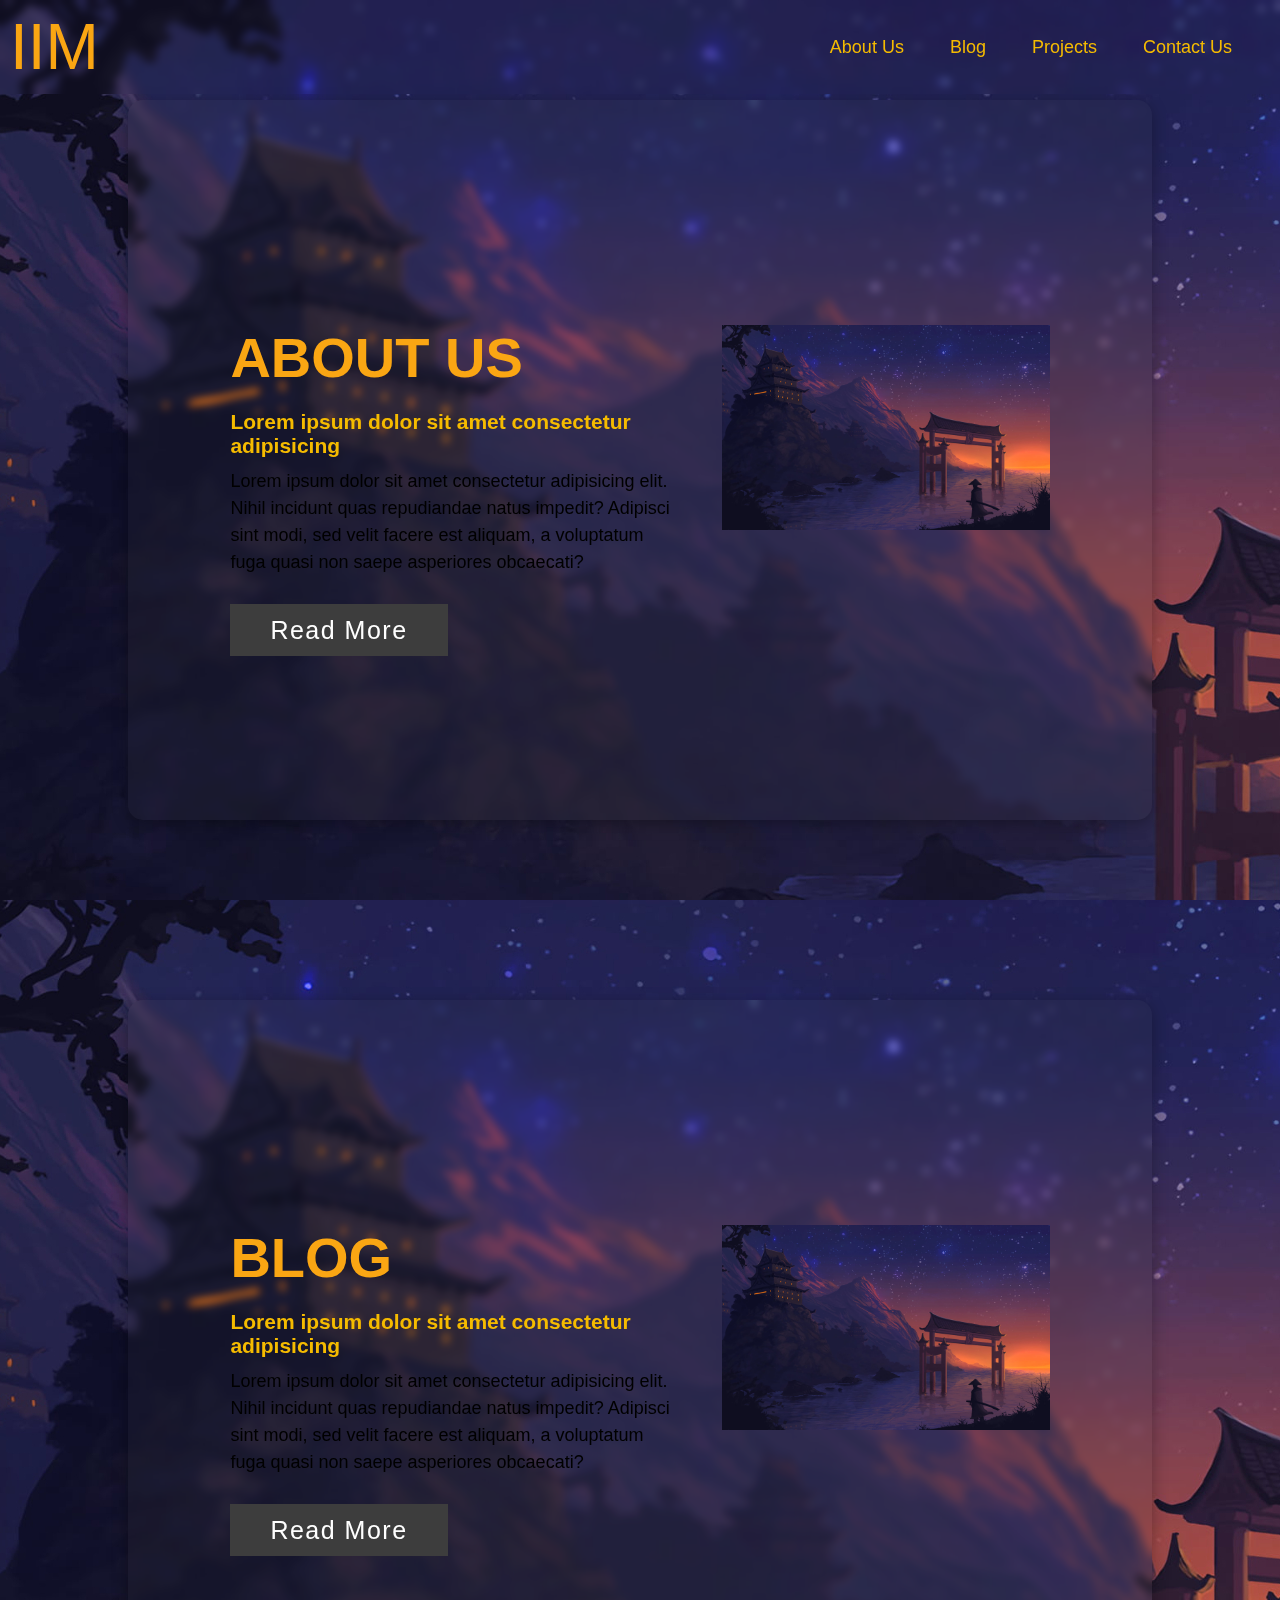
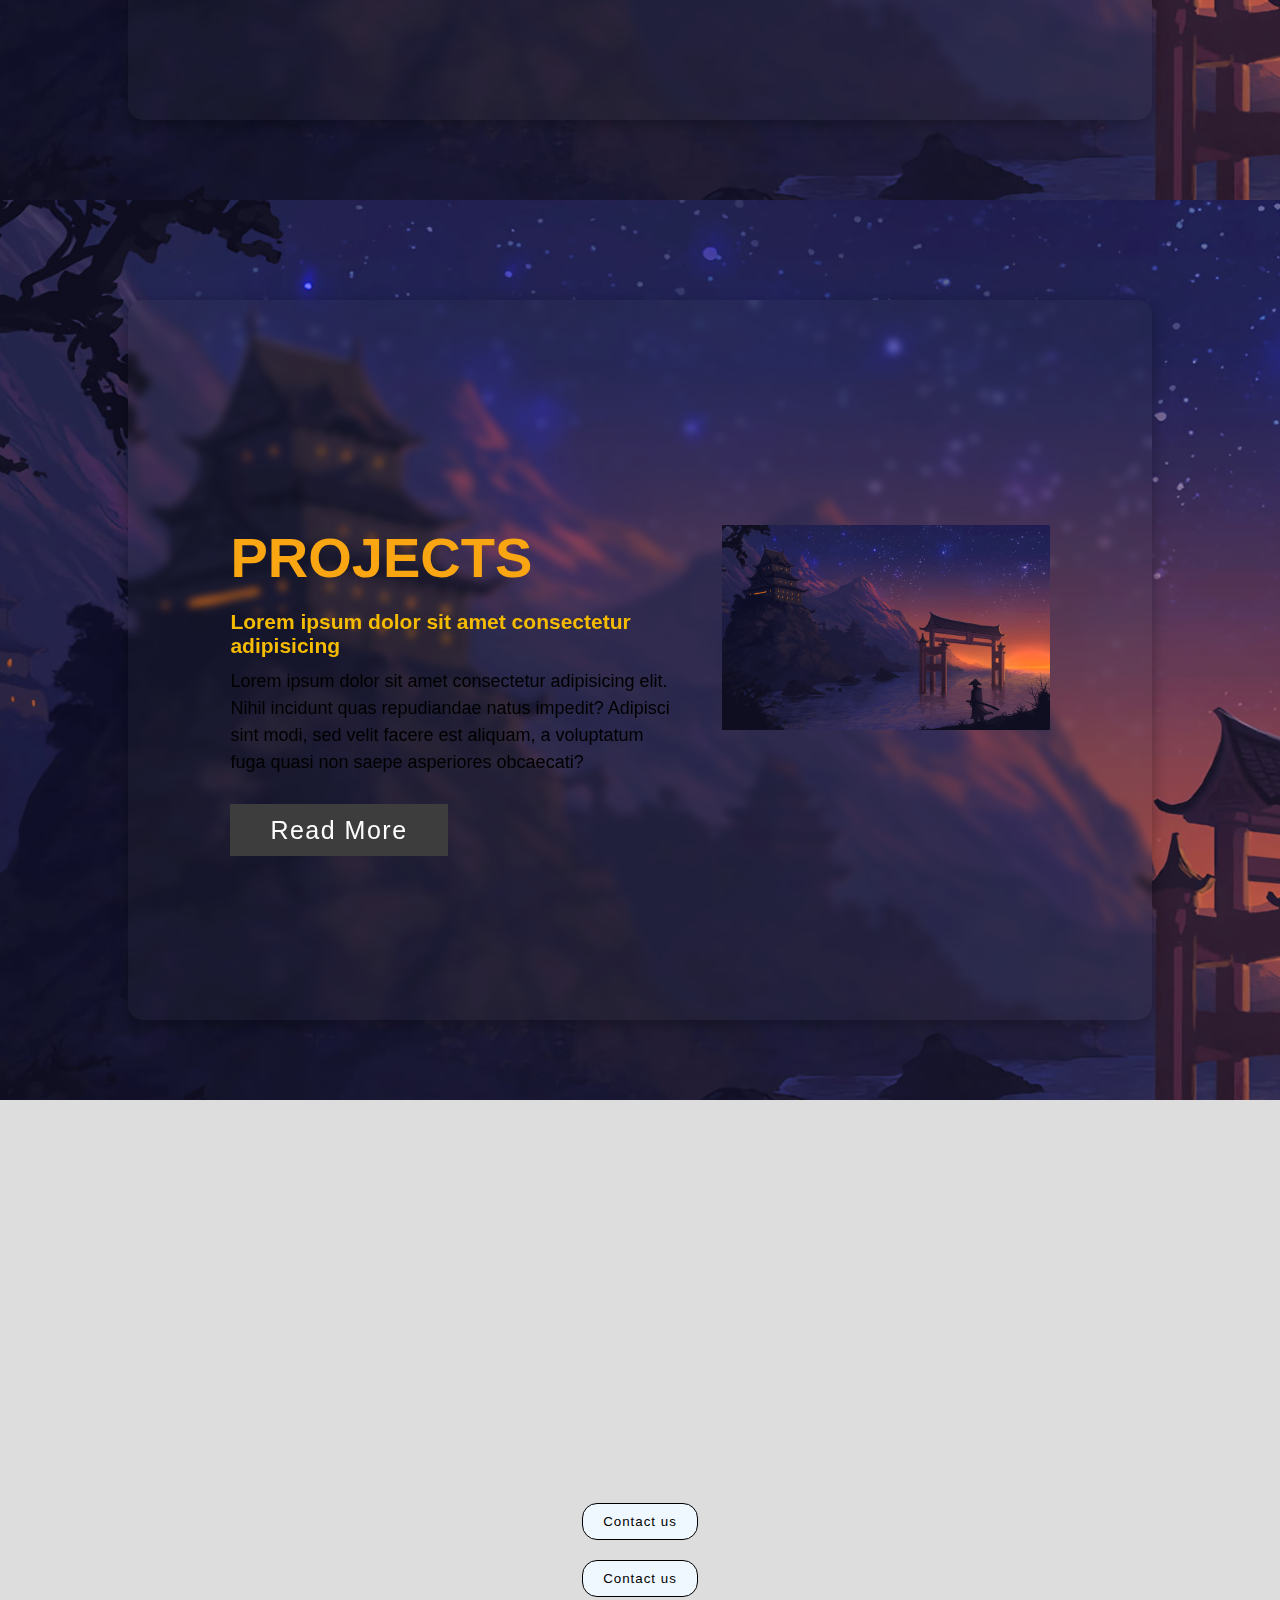
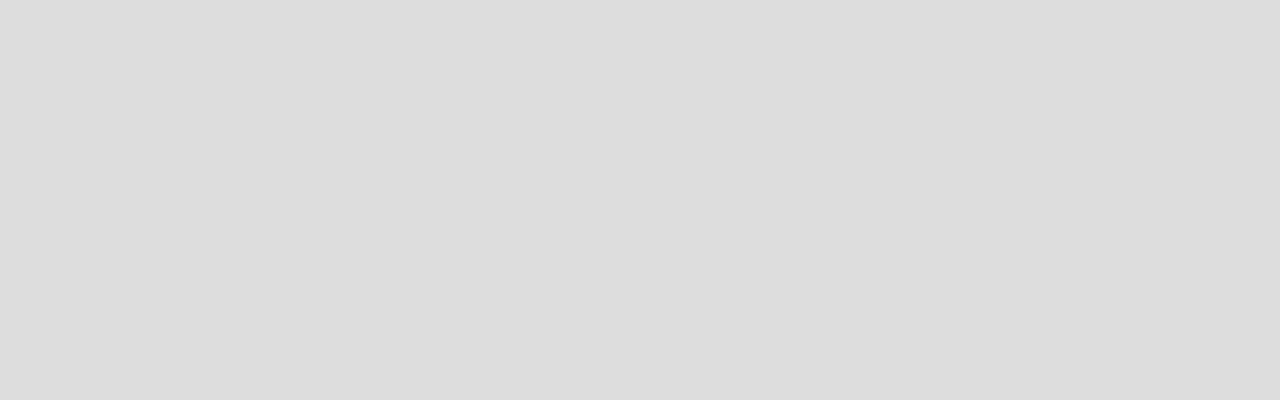
==== IIM_website/index.html @ d66d0c73 "style update" ====
<!DOCTYPE html>
<html lang="en">

<head>
  <title>IIM</title>
  <link rel="stylesheet" href="style.css">
</head>

<body>
  <!-- Navbar -->
  <nav class="navbar">
    <div class="logo"><a href="#">IIM</a></div>
    <ul class="nav-links">
      <input type="checkbox" id="checkbox_toggle" />
      <label for="checkbox_toggle" class="hamburger">
        <p>&#9776;</p>
        <p>&#x2715;</p>
      </label>

      <div class="menu">
        <di class="menu-all">
          <ul>
            <li><a href="#About_us" id="about-us">About Us</a></li>
            <li><a href="#Blog" id="blog">Blog</a></li>
            <li><a href="#Projects" id="projects">Projects</a></li>
            <li><a href="#Contact" id="contacts">Contact Us</a></li>
            <div class="dot"></div>
          </ul>
        </di>
      </div>
    </ul>
  </nav>

  <!-- Sections -->
  <!-- About Us -->
  <div class="section" id="About_us">
    <div class="box">
      <div class="container">
        <div class="content-section">
          <div class="title">
            <h1>About Us</h1>
          </div>
          <div class="content">
            <h3>Lorem ipsum dolor sit amet consectetur adipisicing</h3>
            <p>Lorem ipsum dolor sit amet consectetur adipisicing elit. Nihil incidunt quas repudiandae natus impedit?
              Adipisci sint modi, sed velit facere est aliquam, a voluptatum fuga quasi non saepe asperiores obcaecati?
            </p>
            <div class="button">
              <a href="">Read More</a>
            </div>
          </div>
        </div>
        <div class="image-section">
          <img src="img.jfif">
        </div>
      </div>
    </div>
  </div>

  <!-- Blog -->
  <div class="section" id="Blog">
    <div class="box">
      <div class="container">
        <div class="content-section">
          <div class="title">
            <h1>Blog</h1>
          </div>
          <div class="content">
            <h3>Lorem ipsum dolor sit amet consectetur adipisicing</h3>
            <p>Lorem ipsum dolor sit amet consectetur adipisicing elit. Nihil incidunt quas repudiandae natus impedit?
              Adipisci sint modi, sed velit facere est aliquam, a voluptatum fuga quasi non saepe asperiores obcaecati?
            </p>
            <div class="button">
              <a href="">Read More</a>
            </div>
          </div>
        </div>
        <div class="image-section">
          <img src="img.jfif">
        </div>
      </div>
    </div>
  </div>

<!-- Projects -->
<div class="section" id="Projects">
  <div class="box">
    <div class="container">
      <div class="content-section">
        <div class="title">
          <h1>Projects</h1>
        </div>
        <div class="content">
          <h3>Lorem ipsum dolor sit amet consectetur adipisicing</h3>
          <p>Lorem ipsum dolor sit amet consectetur adipisicing elit. Nihil incidunt quas repudiandae natus impedit?
            Adipisci sint modi, sed velit facere est aliquam, a voluptatum fuga quasi non saepe asperiores obcaecati?
          </p>
          <div class="button">
            <a href="">Read More</a>
          </div>
        </div>
      </div>
      <div class="image-section">
        <img src="img.jfif">
      </div>
    </div>
  </div>
</div>
<!-- Contact -->
<div class="contact-container" id="Contact">
  <div class="btn">
      <button class="contact-btn">Contact us</button>
  </div>
  <div class="btn1">
      <button class="contact-btn1">Contact us</button>
  </div>
  <div class="popup">
      <div class="popup-overlay">
          <div class="main-popup">
              <div class="pop-contact">
                  <span class="close-btn">&times;</span>
                  <div class="form">
                      <form action="" method="post">
                          <label for="">Name</label>
                          <input type="text">
                          <label for="">Mail ID</label>
                          <input type="email" name="" id="">
                          <label for="">Message</label>
                          <textarea name="" id="" cols="30" rows="10"></textarea>
                      </form>
                  </div>
              </div>
          </div>
      </div>
  </div>
  <div class="popup1">
      <div class="popup-overlay1">
          <div class="main-popup1">
              <div class="pop-contact1">
                  <span class="close-btn1">&times;</span>
                  <div class="form">
                      <form action="" method="post">
                          <label for="">Name</label>
                          <input type="text">
                          <label for="">Mail ID</label>
                          <input type="email" name="" id="">
                          <label for="">Message</label>
                          <textarea name="" id="" cols="30" rows="10"></textarea>
                      </form>
                  </div>
              </div>
          </div>
      </div>
  </div>
</div>

</body>
  <script src="script.js"></script>
</html>
---- IIM_website/style.css ----
@import url('https://fonts.googleapis.com/css2?family=Montserrat:ital,wght@0,100;0,400;0,700;1,100;1,400;1,700&family=Varela+Round&display=swap');
*{
    margin: 0;
    padding: 0;
    box-sizing: border-box;
    font-family: 'Poppins', sans-serif;
}

html, body{
    overflow-x: hidden;
}

a{
    text-decoration: none;
}

li{
    list-style: none;
}


/* Navbar */
.navbar{
    /* background-color: rgba(120, 118, 118, 0.1); */
    backdrop-filter: blur(4px);
    box-shadow: 0 4px 12px 0px rgba(0, 0, 0, 0.);
    width: 100vw;
    position: fixed;
    display: flex;
    align-items: center;
    justify-content: space-between;
    padding: 10px;
    color: #fff;
    z-index: 1;
}

.logo a{
    color: #FAA613;
    font-size: 4rem;
}

.menu .menu-all ul{
    display: flex;
    gap: 1em;
    font-size: 18px;
}

.menu .menu-all li{
    transition: .3s;
}

.menu .menu-all li a{
    color: #F5BB00;
}

.dot{
    width: 6px;
    height: 6px;
    border-radius: 50%;
    opacity: 0;
    transform: translate(0px, 32px);
    transition: all .3s ease-in-out;
}


.menu li:nth-child(1):hover ~ .dot{
    opacity: 1;
    background: #FAA613;
    transform: translate(-400px, 32px);
}

.menu li:nth-child(2):hover ~ .dot{
    opacity: 1;
    background: #FAA613;
    transform: translate(-300px, 32px);
}

.menu li:nth-child(3):hover ~ .dot{
    opacity: 1;
    background: #FAA613;
    transform: translate(-200px, 32px);
}

.menu li:nth-child(4):hover ~ .dot{
    opacity: 1;
    background: #FAA613;
    transform: translate(-80px, 32px);
}

.menu li:hover {
    transform: translateY(-3px);
}

.menu li{
    padding:5px 14px
}

input[type=checkbox]{
    display: none;
}

.hamburger{
    display: none;
    font-size: 24px;
    user-select: none;
}



/* Sections */
.section{
    background-image: url('img.jfif');
    padding-top: 100px;
    width: 100%;
    min-height: 100vh;
    background-color: #3C474B;
}

.box{
    background-color: rgba(80, 79, 79, 0.1);
    backdrop-filter: blur(4px);
    width: 80%;
    height: 80vh;
    display: block;
    margin: auto;
    box-shadow: 0 4px 16px rgba(0, 0, 0, 0.3);
    border-radius: 15px;
    transition: .2s;
}

.box:hover{
    box-shadow: 0 8px 32px rgba(0, 0, 0, 0.3);
}

.container{
    width: 80%;
    height: 100%;
    display: block;
    margin: auto;
    padding: 25vh 0px;
}

.content-section{
    float: left;
    width: 55%;
}

.image-section{
    float: right;
    width: 40%;
}

.image-section img{
    width: 100%;
    height: auto;
}

.content-section .title{
    color: #FAA613;
    /* color: #F5BB00; */
    text-transform: uppercase;
    font-size: 28px;
}

.content-section .content h3{
    margin-top: 20px;
    color: #F5BB00;
    font-size: 21px;
}

.content-section .content p{
    margin-top: 10px;
    font-family: sans-serif;
    font-size: 18px;
    line-height: 1.5;
}

.content-section .content .button a{
    width: 80vh;
    background-color: #3d3d3d;
    padding: 12px 40px;
    color: #fff;
    font-size: 25px;
    letter-spacing: 1.5px;
}

.content-section .content .button a:hover{
    background-color: #a52a2a;
    color: #fff;
}
.content-section .content .button{
    margin: 40px 0px;
}

/* Contact */
*{
    margin: 0;
    padding: 0;
    box-sizing: border-box;
}

#Contact{z-index: 4;}

.contact-container{
    height: 100vh;
    width: 100%;
    display: flex;
    flex-direction: column;
    justify-content: center;
    align-items: center;
    background-color: #ddd;
}

.contact-btn{
    padding: 10px 20px;
    background-color: aliceblue;
    letter-spacing: 1px;
    border-color: black;
    border-style: solid;
    border-width: 1px;
    border-radius: 15px;
    cursor: pointer;
    margin: 10px;
}

.contact-btn1{
    padding: 10px 20px;
    margin: 10px;
    background-color: aliceblue;
    letter-spacing: 1px;
    border-color: black;
    border-style: solid;
    border-width: 1px;
    border-radius: 15px;
    cursor: pointer;
}

.contact-btn:focus{
    background-color: yellow;
}

.popup{
    z-index: 2;
    height: 100%;
    width: 100%;
    position: absolute;
    display: none;
    justify-content: center;
    align-items: center;
}

.popup-overlay{
    background-color: rgba(0, 0, 0, 0.3);
    height: 100%;
    width: 100%;
    position: absolute;
}

.main-popup{
    height: 100%;
    width: 50%;
    position: absolute;
    right: 0;
    display: flex;
    justify-content: center;
    align-items: center;
    background-color: beige;
    transform: translateX(100%);
}

.pop-contact{
    width: 60%;
}

.popup .close-btn{
    position: absolute;
    top: 0;
    right: 0;
    margin: 10px 10px;
    padding: 5px 10px;
    font-size: 2rem;
    cursor: pointer;
    border: .6px solid black;
    transition: .7s ease all;
}

.popup .close-btn:hover{
    background-color: black;
    color: beige;
}


.popup1{
    z-index: 2;
    height: 100%;
    width: 100%;
    position: absolute;
    display: none;
    justify-content: center;
    align-items: center;
}

.popup-overlay1{
    background-color: rgba(0, 0, 0, 0.5);
    height: 100%;
    width: 100%;
    position: absolute;
}

.main-popup1{
    height: 100%;
    width: 100%;
    position: absolute;
    right: 0;
    display: flex;
    justify-content: center;
    align-items: center;
    transform: translateX(100%);

}

.pop-contact1{
    width: 50%;
}

.popup1 .close-btn1{
    position: absolute;
    top: 0;
    right: 0;
    margin: 10px 10px;
    padding: 5px 10px;
    font-size: 2rem;
    cursor: pointer;
    border: .6px solid black;
    transition: .7s ease all;
}

.popup1 .close-btn1:hover{
    background-color: black;
    color: beige;
}

form{
    display: flex;
    flex-direction: column;
}

@keyframes slide-in{
    0%{
        transform: translateX(100%);
    }
    100%{
        transform: translateX(0%);
    }
}

@keyframes slide-out{
    0%{
        transform: translateX(0%);
    }
    100%{
        transform: translateX(100%);
    }
}


@media only screen and (max-width: 768px){
    .menu{
        height: 100vh;
        display: none;
        position: absolute;
        background-color: teal;
        right: 0;
        left: 0;
        padding: 16px 0px;
    }
    .menu-all{
        height: 100%;
        display: flex;
        text-align: center;
        align-items: center;
        justify-content: center;
    }

    .menu .menu-all ul{
        height: 100%;
        display: flex;
        flex-direction: column;
        align-items: center;
        justify-content: center;
    }

    .dot{
        transform: translate(0px, 40px);
    }

    .menu li:nth-child(1):hover ~ .dot{
        opacity: 1;
        background: yellow;
        transform: translate(0px, -170px);
    }

    .menu li:nth-child(2):hover ~ .dot{
        opacity: 1;
        background: yellow;
        transform: translate(0px, -120px);
    }

    .menu li:nth-child(3):hover ~ .dot{
        opacity: 1;
        background: yellow;
        transform: translateY(-70px);
    }

    .menu li:nth-child(4):hover ~ .dot{
        opacity: 1;
        background: yellow;
        transform: translateY(-25px);
    }

    

    .hamburger{
        cursor: pointer;
    }

    .hamburger p:nth-child(2){
        display: none;
    }

    input[type = checkbox]:checked ~ .menu{
        display: block;
    }

    input[type = checkbox]:checked ~ .hamburger p:nth-child(1){
        display: none;
    }

    input[type = checkbox]:checked ~ .hamburger p:nth-child(2){
        display: block;
    }

    .hamburger{
        display: block;
    }

    .content-section .content h3{
    margin-top: 20px;
    color: #5d5d5d;
    font-size: 21px;
    }

    /* Section */
    .container{
        width: 80%;
        display: block;
        margin: auto;
        padding-top: 50px;
    }

    .content-section{
        float: none;
        width: 100%;
        display: block;
        margin: auto;
    }

    .image-section{
        float: none;
        width: 100%;
        display: block;
        margin: auto;
    }

    .container .title{
        text-align: center;
    }

    .container .content{
        text-align: center;
    }

    .image-section img{
        display: block;
        margin: auto;
    }
}
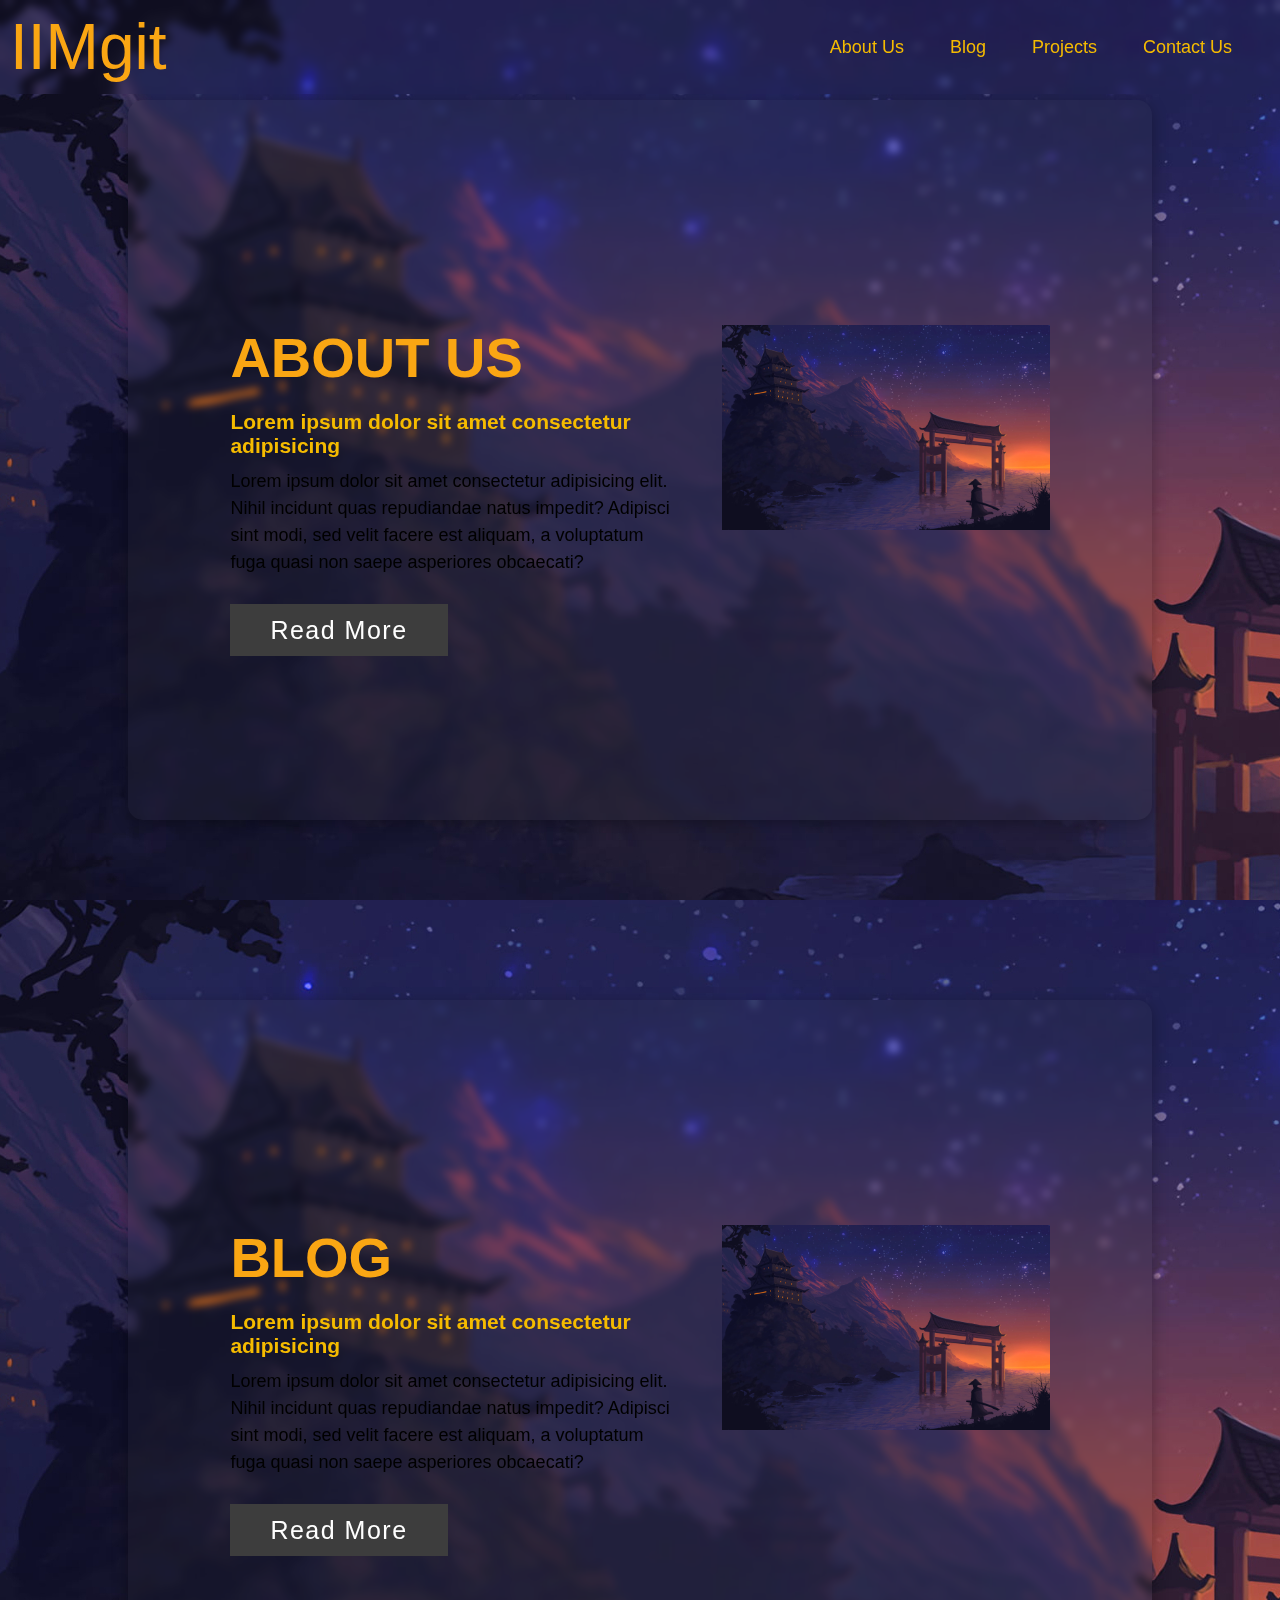
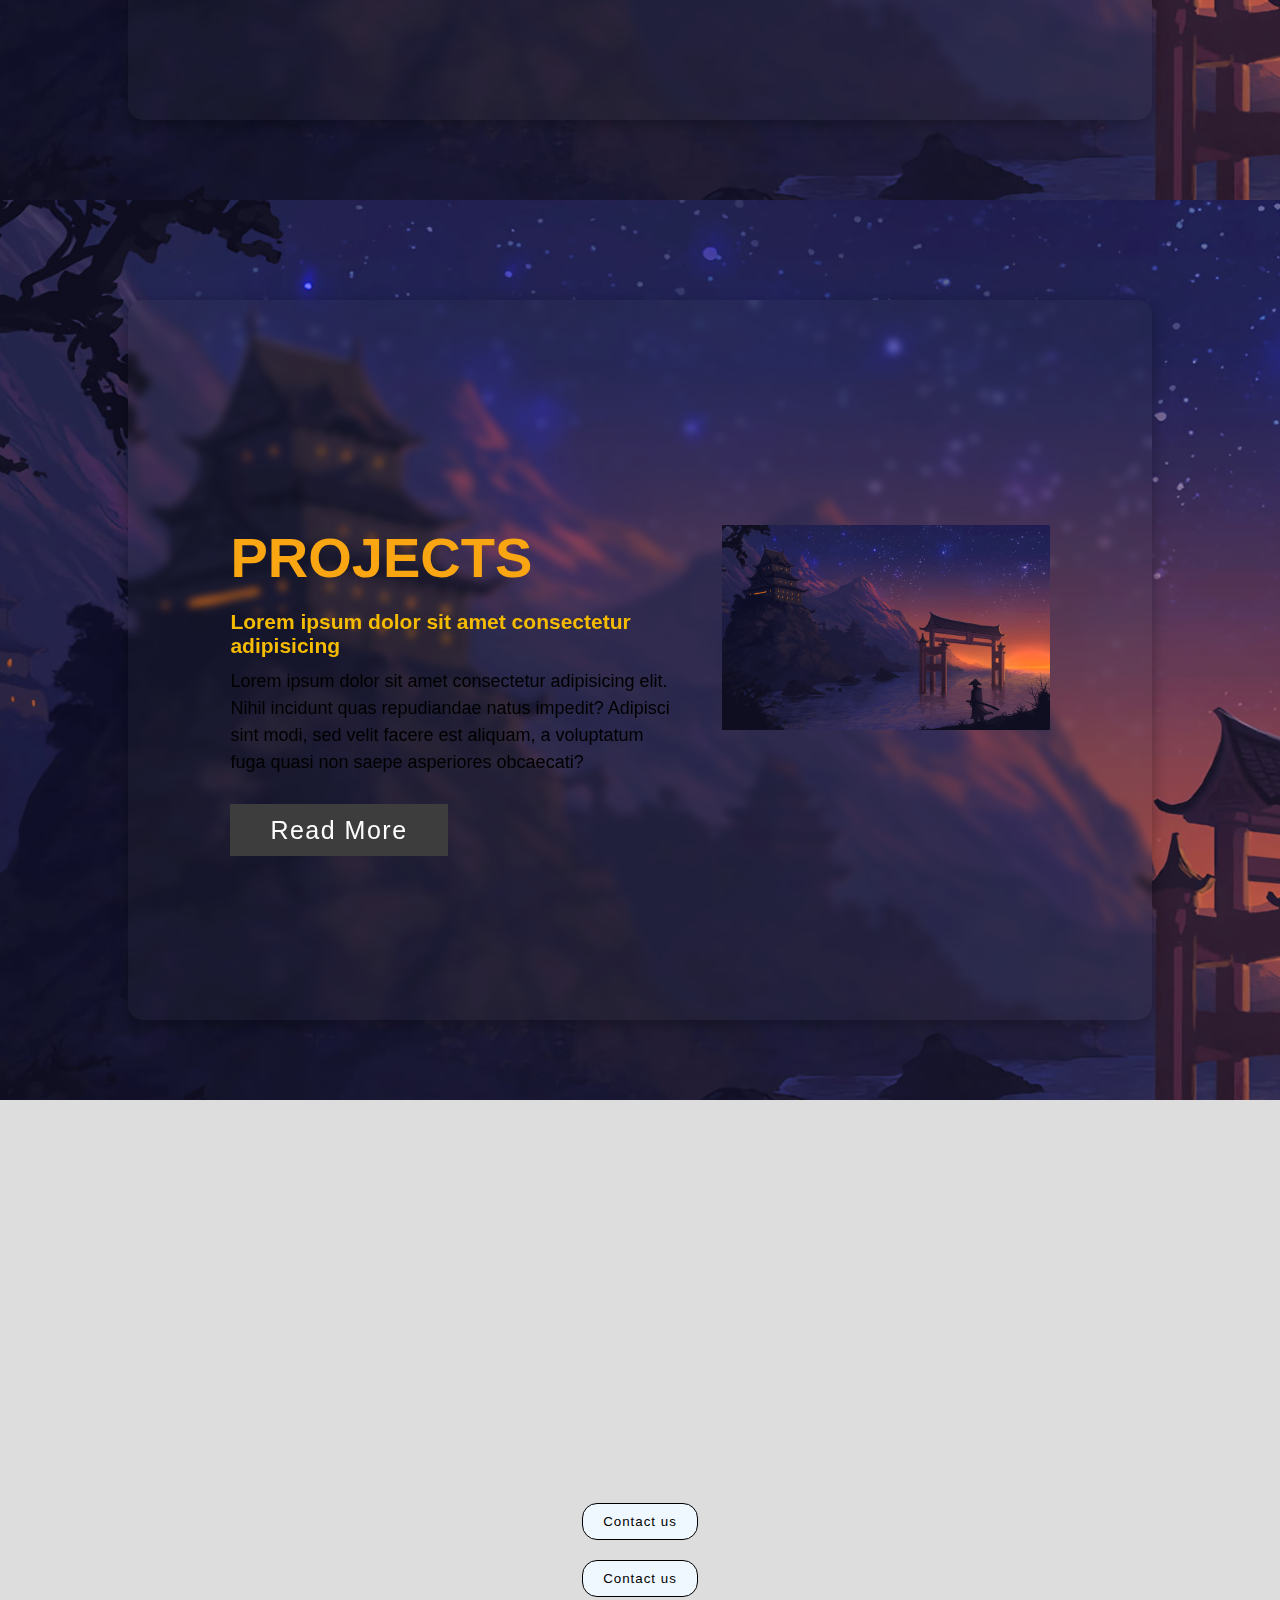
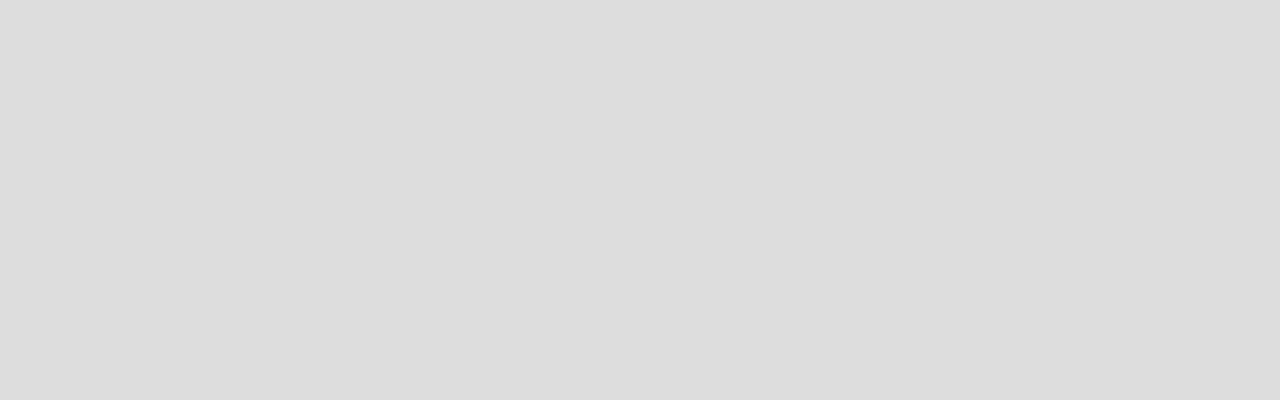
==== commit 45390374: "name change" ====
--- a/IIM_website/index.html
+++ b/IIM_website/index.html
@@ -9,7 +9,7 @@
 <body>
   <!-- Navbar -->
   <nav class="navbar">
-    <div class="logo"><a href="#">IIM</a></div>
+    <div class="logo"><a href="#">IIMgit</a></div>
     <ul class="nav-links">
       <input type="checkbox" id="checkbox_toggle" />
       <label for="checkbox_toggle" class="hamburger">
--- a/IIM_website/style.css
+++ b/IIM_website/style.css
@@ -364,7 +364,7 @@
 }
 
 
-@media only screen and (max-width: 768px){
+@media only screen and (max-width: 60em){
     .menu{
         height: 100vh;
         display: none;
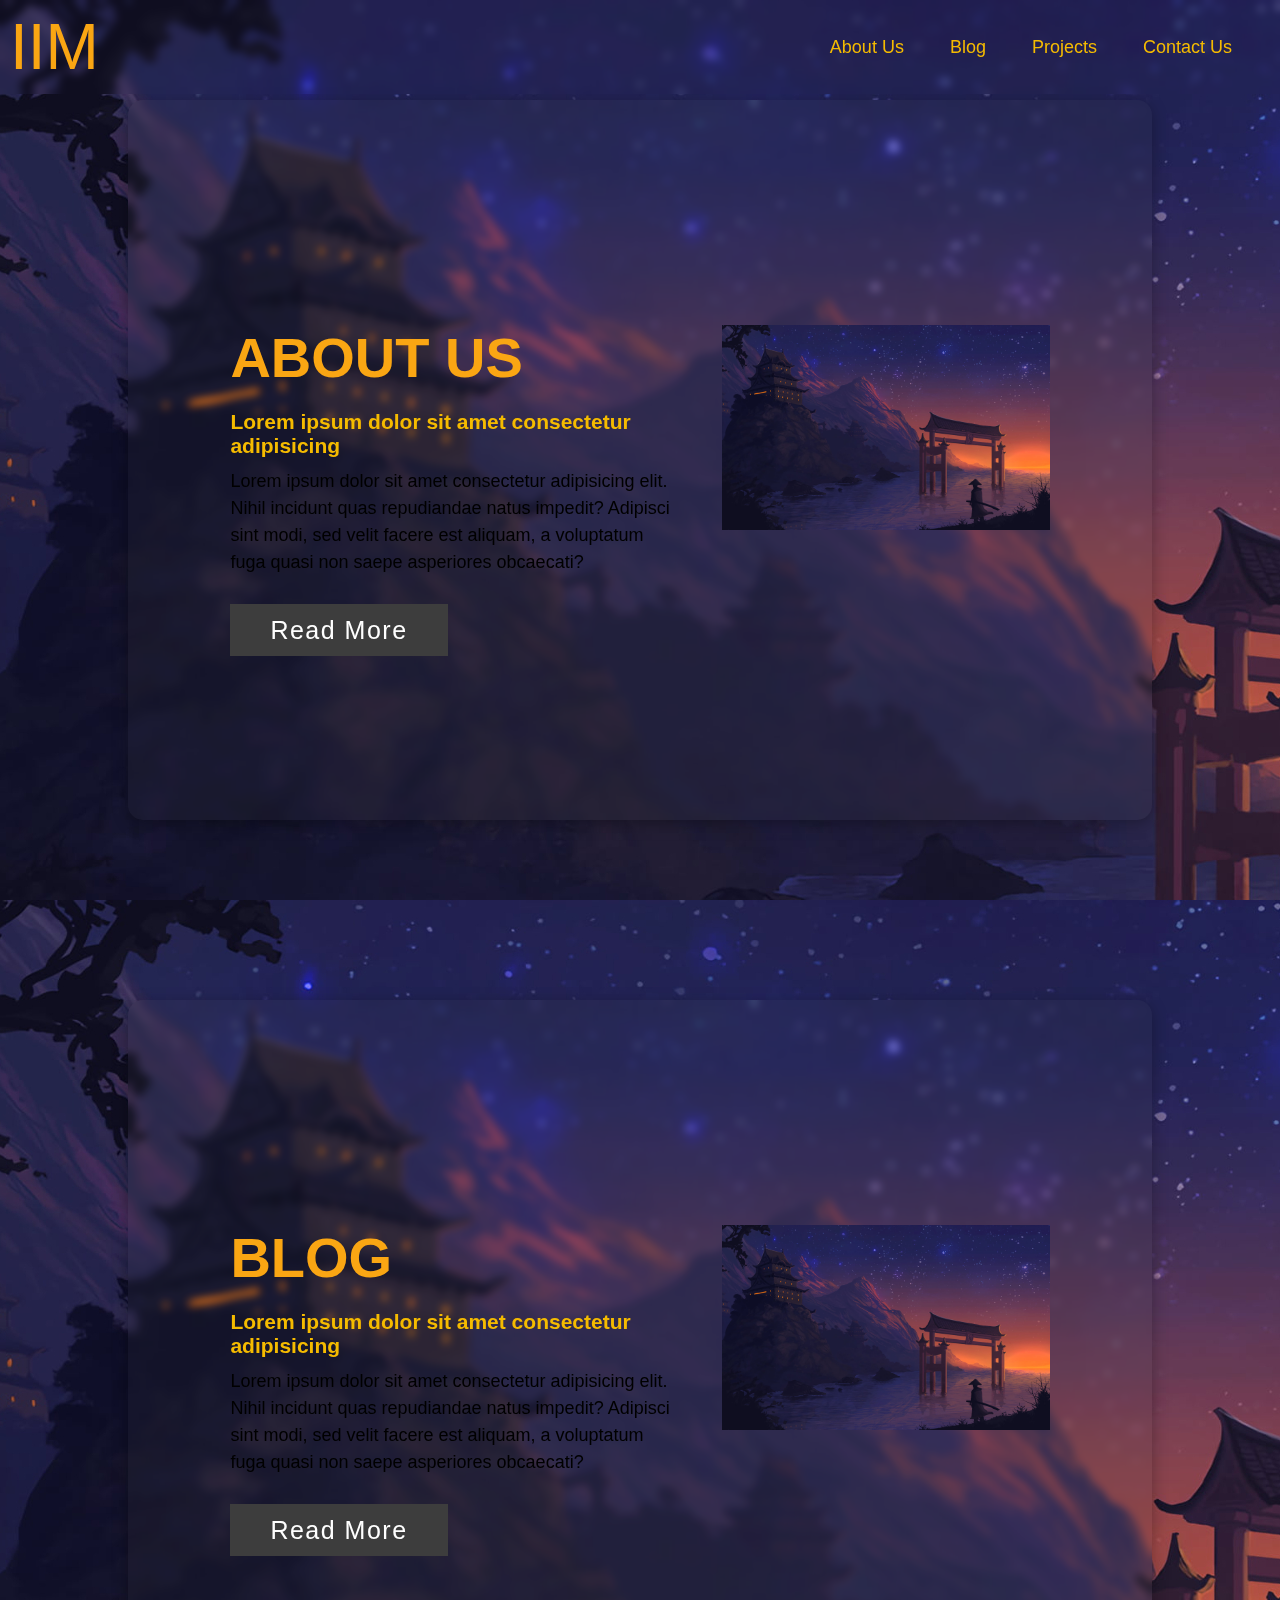
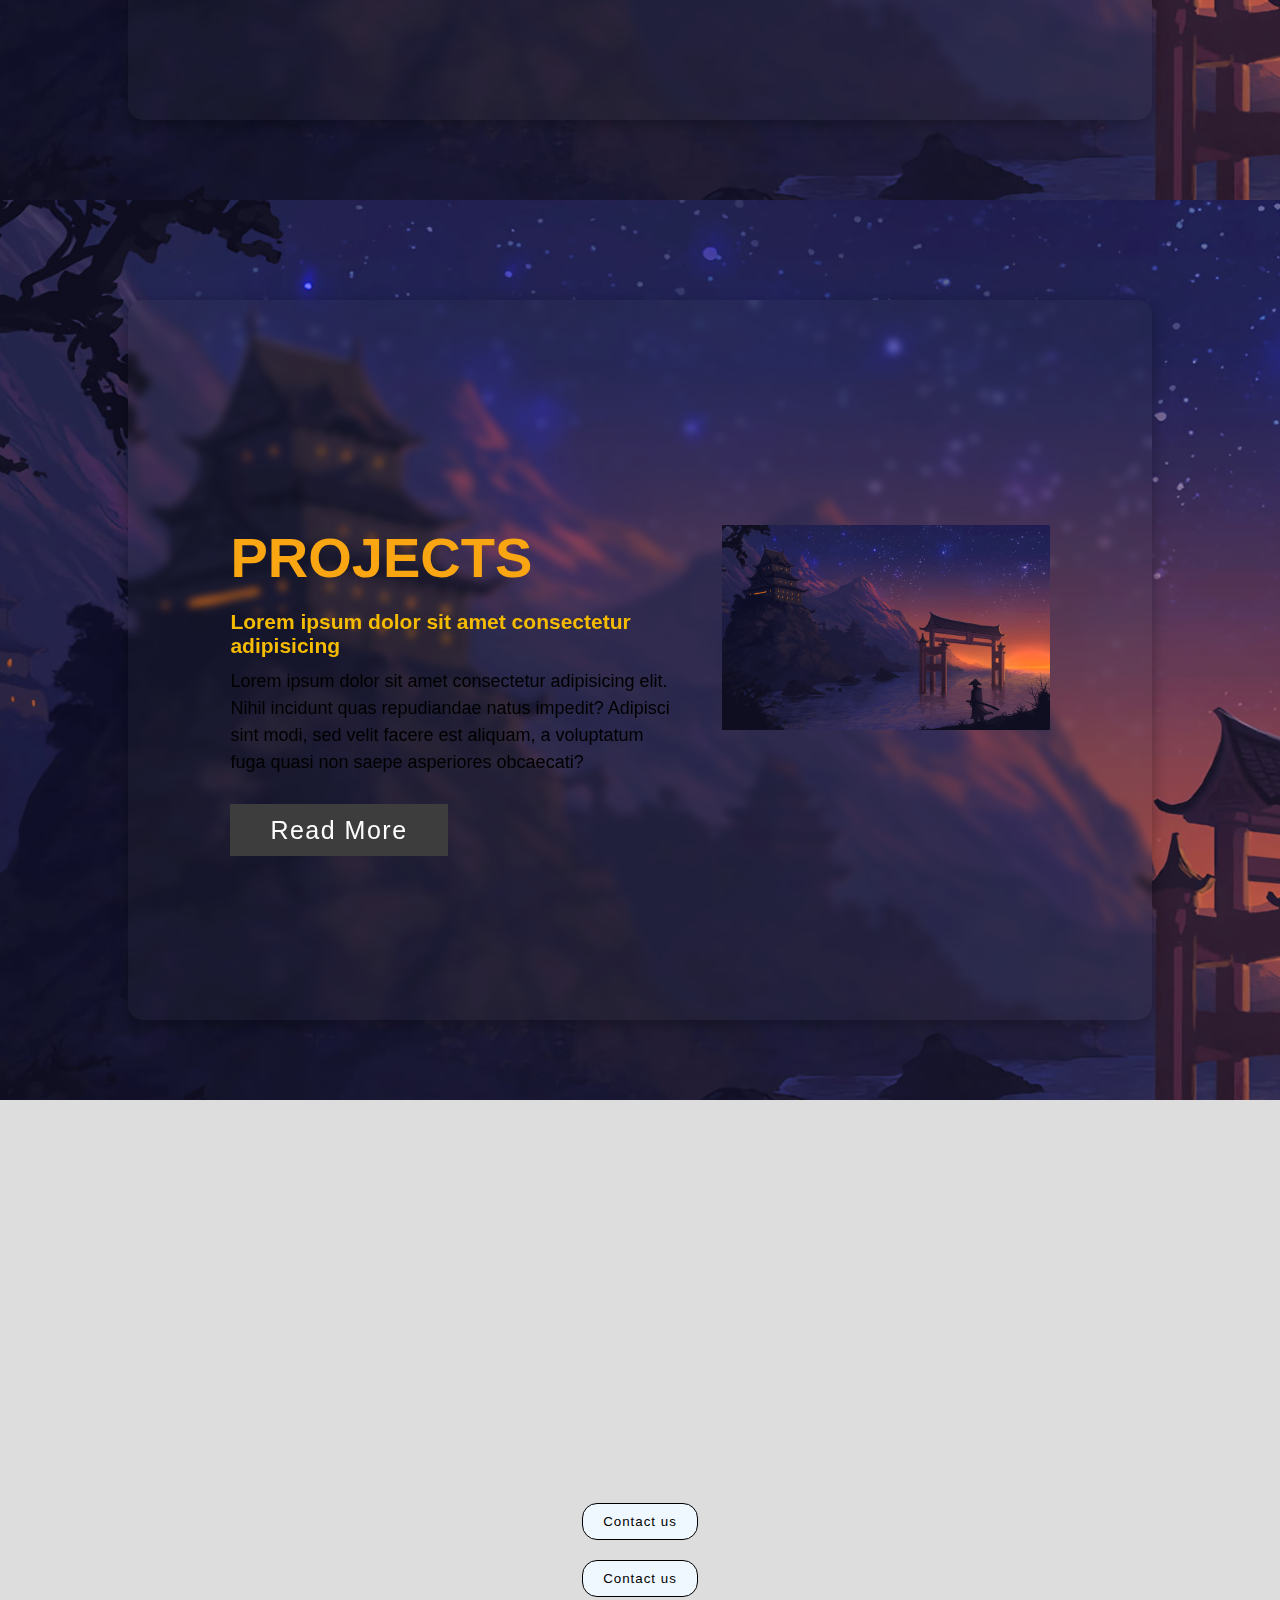
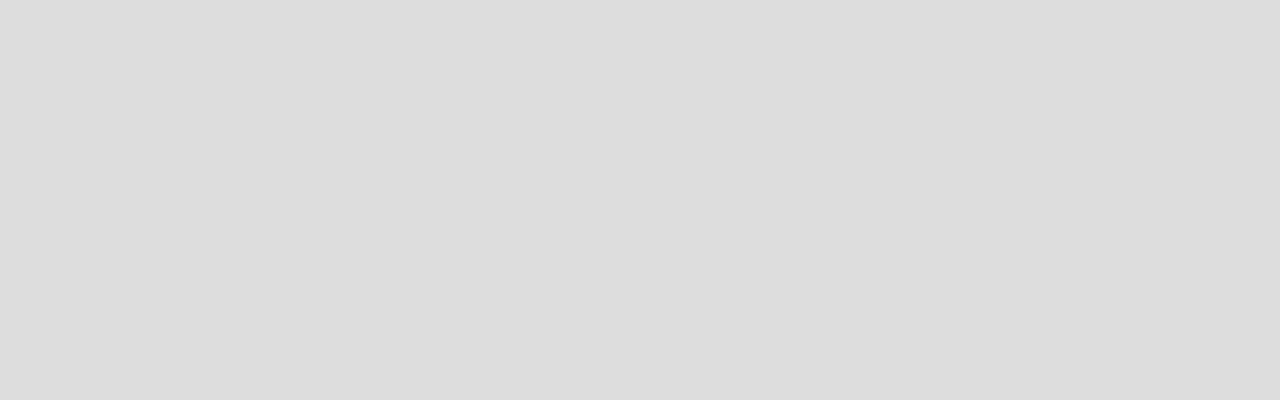
==== commit 74e2a61d: "meta tag update" ====
--- a/IIM_website/index.html
+++ b/IIM_website/index.html
@@ -2,6 +2,9 @@
 <html lang="en">
 
 <head>
+  <meta charset="UTF-8">
+  <meta http-equiv="X-UA-Compatible" content="IE=edge">
+  <meta name="viewport" content="width=device-width, initial-scale=1.0">
   <title>IIM</title>
   <link rel="stylesheet" href="style.css">
 </head>
@@ -9,7 +12,7 @@
 <body>
   <!-- Navbar -->
   <nav class="navbar">
-    <div class="logo"><a href="#">IIMgit</a></div>
+    <div class="logo"><a href="#">IIM</a></div>
     <ul class="nav-links">
       <input type="checkbox" id="checkbox_toggle" />
       <label for="checkbox_toggle" class="hamburger">
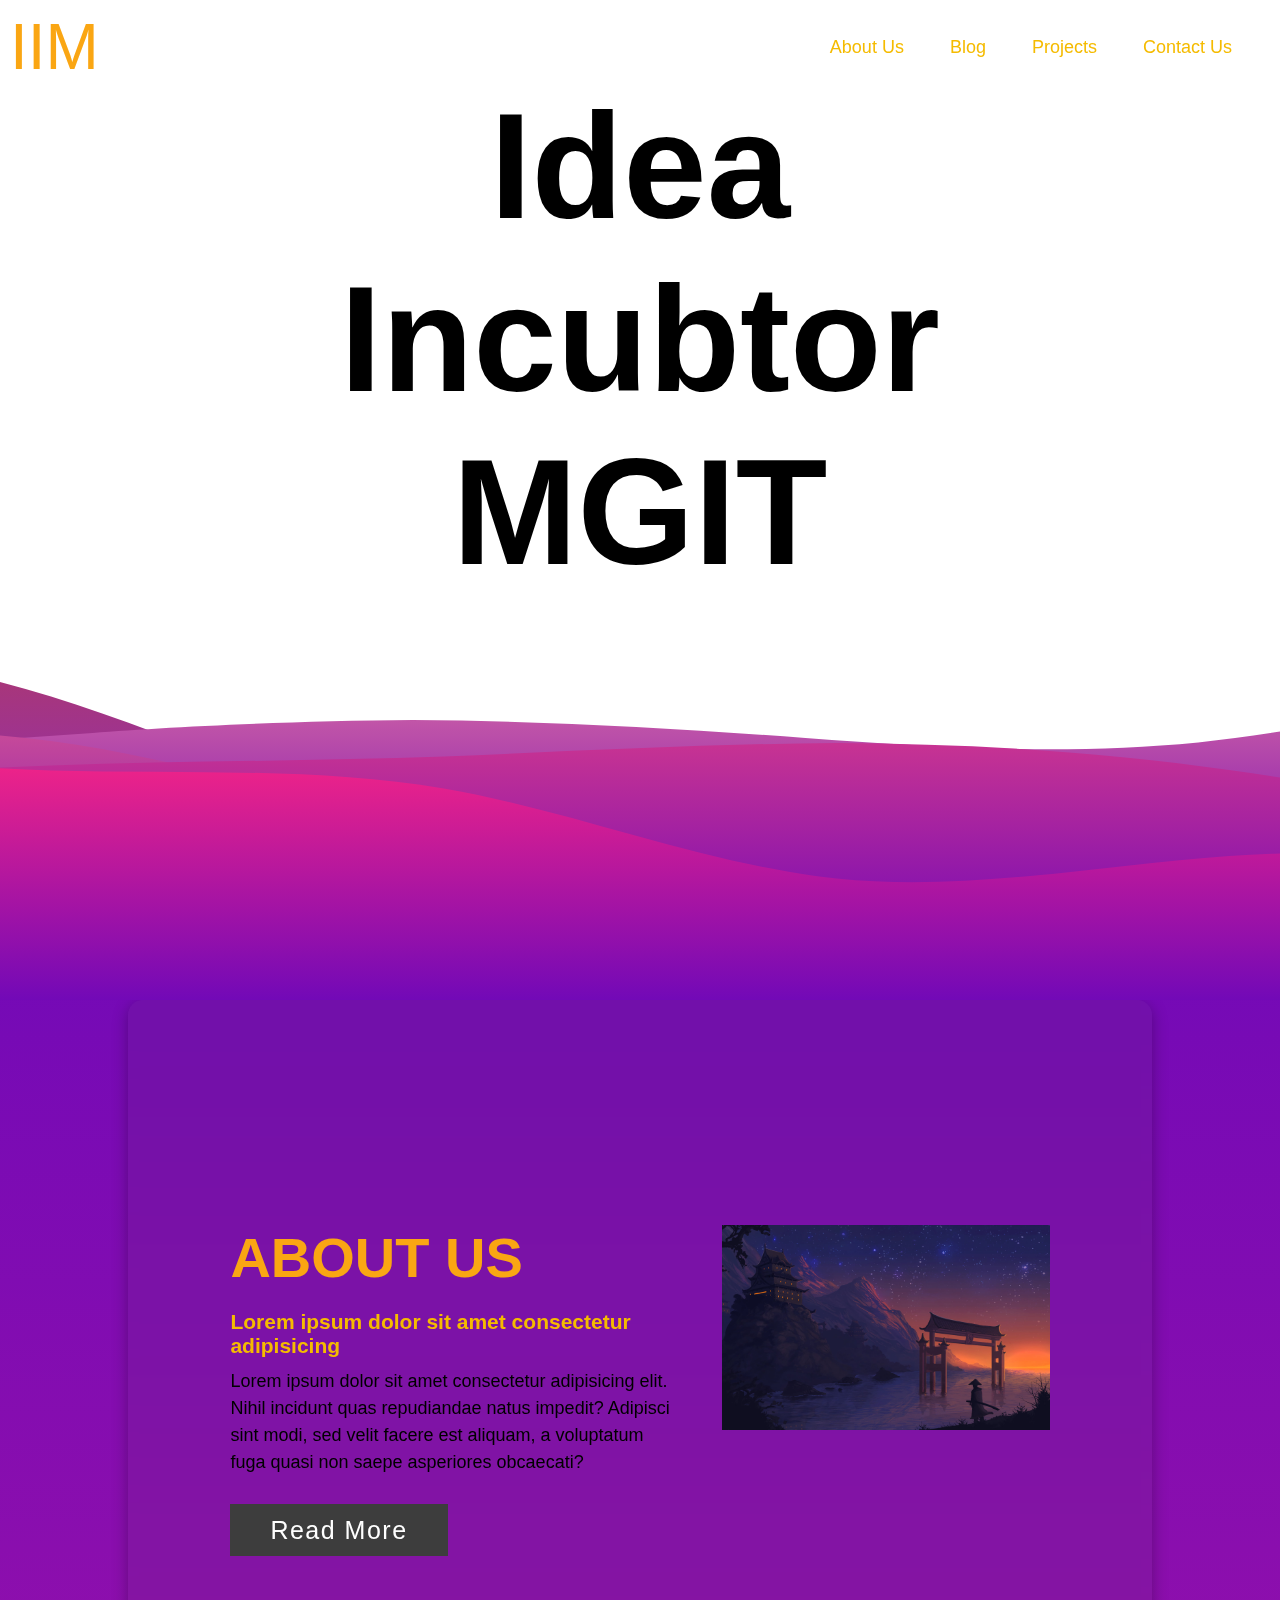
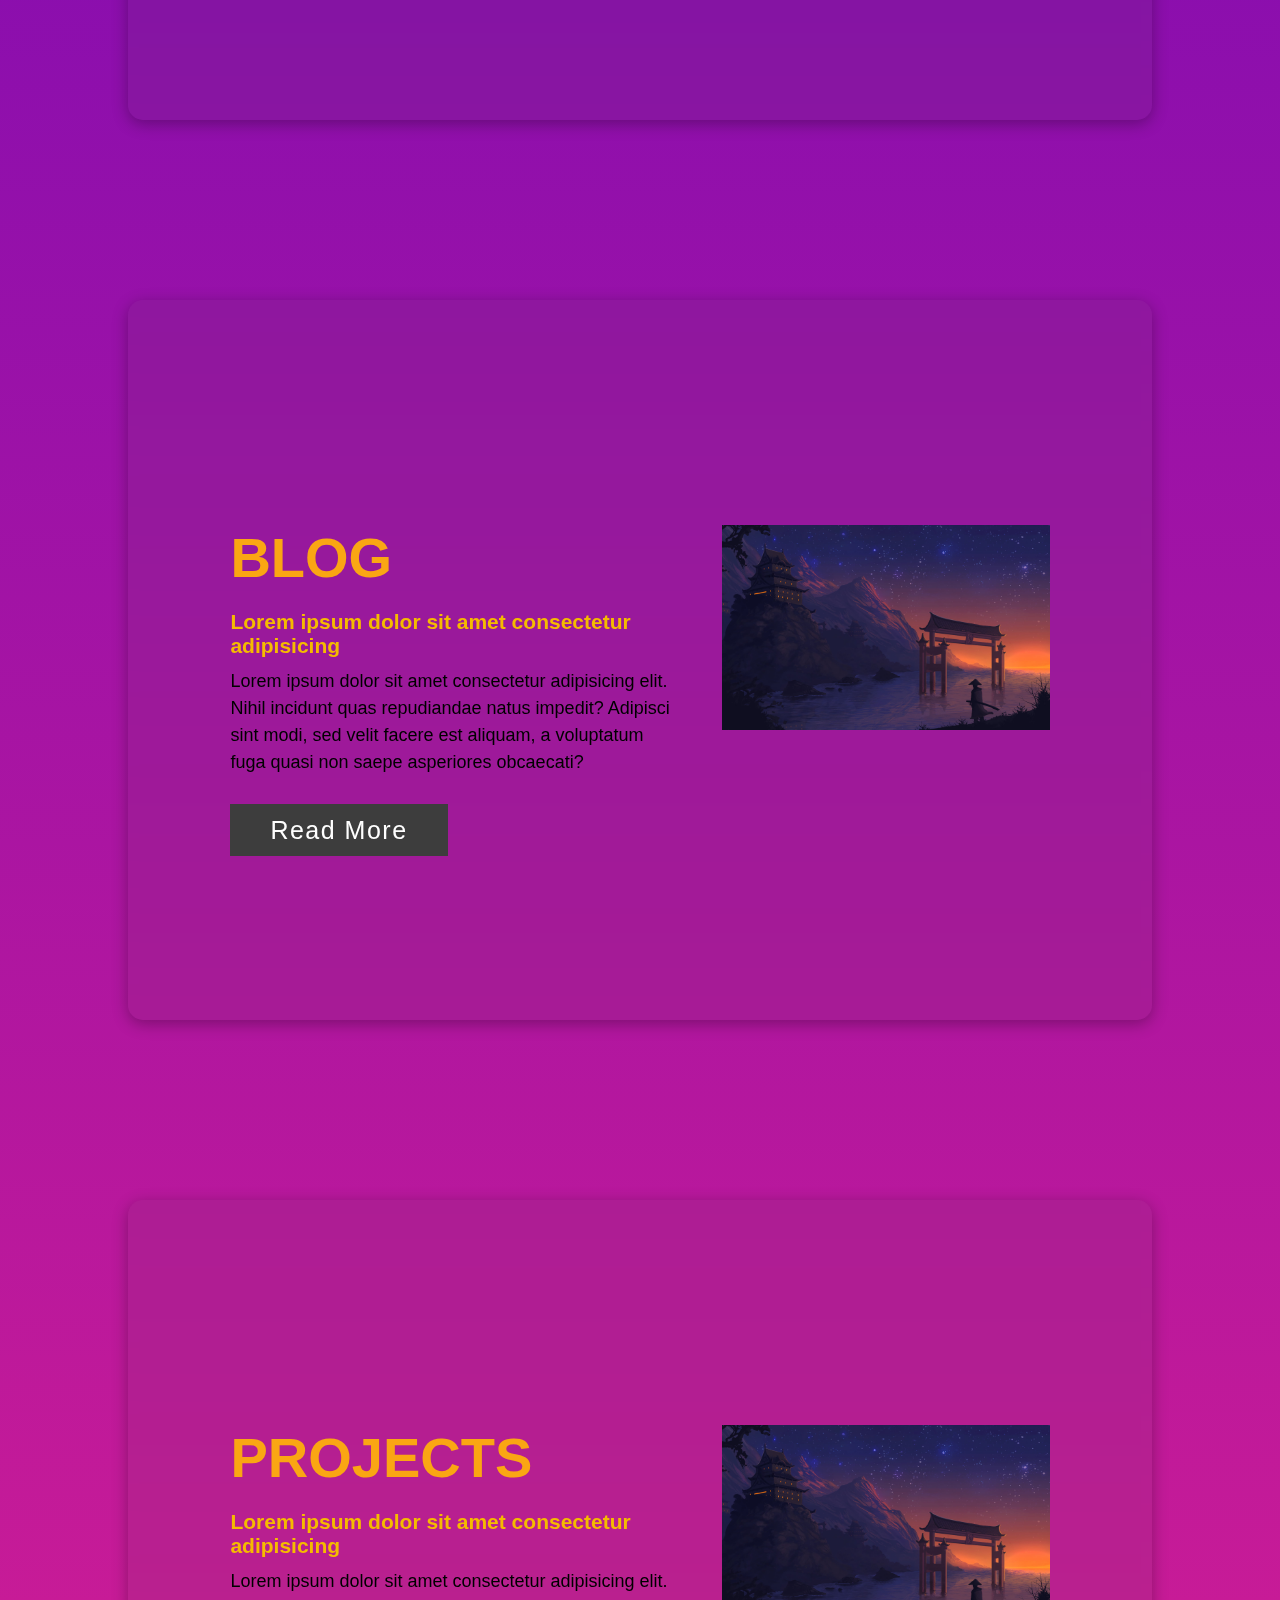
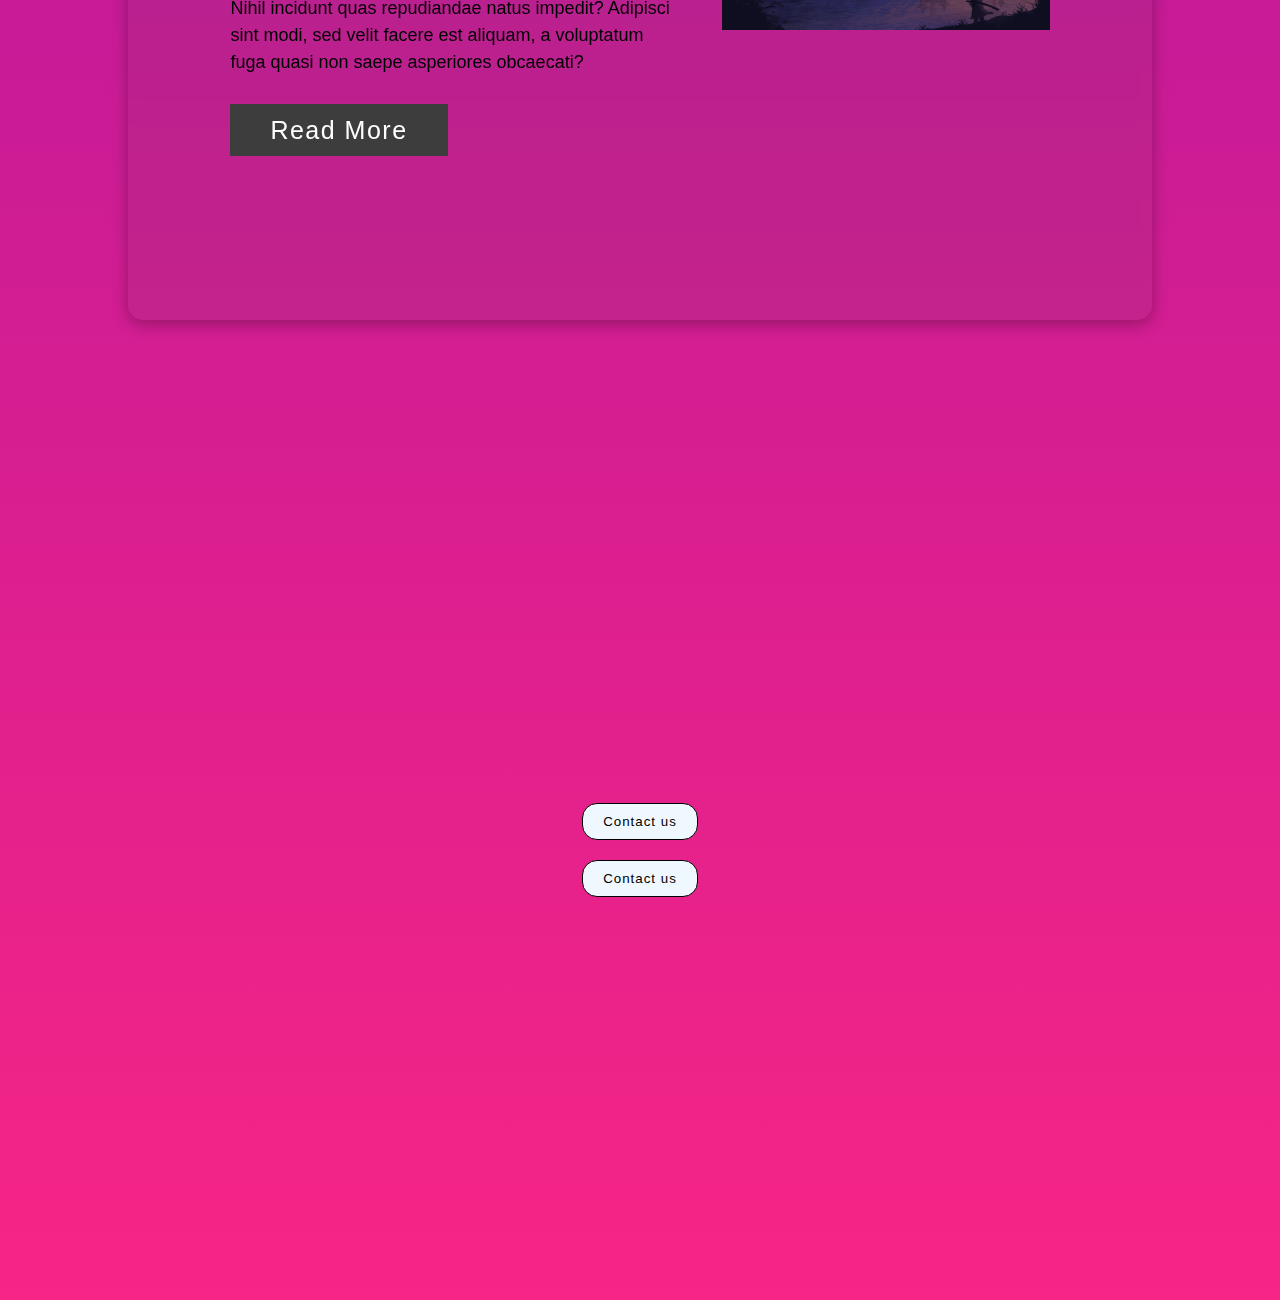
==== commit 377c40d6: "updated design" ====
--- a/IIM_website/index.html
+++ b/IIM_website/index.html
@@ -34,14 +34,83 @@
     </ul>
   </nav>
 
-  <!-- Sections -->
-  <!-- About Us -->
-  <div class="section" id="About_us">
+  <!-- Title  -->
+  <section class="main-title">
+    <div class="wave-title">
+        <h1>Idea</h1>
+        <h1 class="middle">Incubtor</h1>
+        <h1>MGIT</h1>
+    </div>
+  </section>
+
+  <section >
+    <div class="wave" id="wave1" style="--i:1"></div>
+    <div class="wave" id="wave2" style="--i:2"></div>
+    <div class="wave" id="wave3" style="--i:3"></div>
+    <div class="wave" id="wave4" style="--i:4"></div>
+    <div class="wave" id="wave5" style="--i:5"></div>
+  </section>
+
+  <div class="pages">
+
+    <!-- Sections -->
+    <!-- About Us -->
+    <div class="section" id="About_us">
+      <div class="box">
+        <div class="container">
+          <div class="content-section">
+            <div class="title">
+              <h1>About Us</h1>
+            </div>
+            <div class="content">
+              <h3>Lorem ipsum dolor sit amet consectetur adipisicing</h3>
+              <p>Lorem ipsum dolor sit amet consectetur adipisicing elit. Nihil incidunt quas repudiandae natus impedit?
+                Adipisci sint modi, sed velit facere est aliquam, a voluptatum fuga quasi non saepe asperiores obcaecati?
+              </p>
+              <div class="button">
+                <a href="">Read More</a>
+              </div>
+            </div>
+          </div>
+          <div class="image-section">
+            <img src="img.jfif">
+          </div>
+        </div>
+      </div>
+    </div>
+  
+    <!-- Blog -->
+    <div class="section" id="Blog">
+      <div class="box">
+        <div class="container">
+          <div class="content-section">
+            <div class="title">
+              <h1>Blog</h1>
+            </div>
+            <div class="content">
+              <h3>Lorem ipsum dolor sit amet consectetur adipisicing</h3>
+              <p>Lorem ipsum dolor sit amet consectetur adipisicing elit. Nihil incidunt quas repudiandae natus impedit?
+                Adipisci sint modi, sed velit facere est aliquam, a voluptatum fuga quasi non saepe asperiores obcaecati?
+              </p>
+              <div class="button">
+                <a href="">Read More</a>
+              </div>
+            </div>
+          </div>
+          <div class="image-section">
+            <img src="img.jfif">
+          </div>
+        </div>
+      </div>
+    </div>
+  
+  <!-- Projects -->
+  <div class="section" id="Projects">
     <div class="box">
       <div class="container">
         <div class="content-section">
           <div class="title">
-            <h1>About Us</h1>
+            <h1>Projects</h1>
           </div>
           <div class="content">
             <h3>Lorem ipsum dolor sit amet consectetur adipisicing</h3>
@@ -59,103 +128,54 @@
       </div>
     </div>
   </div>
-
-  <!-- Blog -->
-  <div class="section" id="Blog">
-    <div class="box">
-      <div class="container">
-        <div class="content-section">
-          <div class="title">
-            <h1>Blog</h1>
-          </div>
-          <div class="content">
-            <h3>Lorem ipsum dolor sit amet consectetur adipisicing</h3>
-            <p>Lorem ipsum dolor sit amet consectetur adipisicing elit. Nihil incidunt quas repudiandae natus impedit?
-              Adipisci sint modi, sed velit facere est aliquam, a voluptatum fuga quasi non saepe asperiores obcaecati?
-            </p>
-            <div class="button">
-              <a href="">Read More</a>
+  <!-- Contact -->
+  <div class="contact-container" id="Contact">
+    <div class="btn">
+        <button class="contact-btn">Contact us</button>
+    </div>
+    <div class="btn1">
+        <button class="contact-btn1">Contact us</button>
+    </div>
+    <div class="popup">
+        <div class="popup-overlay">
+            <div class="main-popup">
+                <div class="pop-contact">
+                    <span class="close-btn">&times;</span>
+                    <div class="form">
+                        <form action="" method="post">
+                            <label for="">Name</label>
+                            <input type="text">
+                            <label for="">Mail ID</label>
+                            <input type="email" name="" id="">
+                            <label for="">Message</label>
+                            <textarea name="" id="" cols="30" rows="10"></textarea>
+                        </form>
+                    </div>
+                </div>
             </div>
-          </div>
         </div>
-        <div class="image-section">
-          <img src="img.jfif">
+    </div>
+    <div class="popup1">
+        <div class="popup-overlay1">
+            <div class="main-popup1">
+                <div class="pop-contact1">
+                    <span class="close-btn1">&times;</span>
+                    <div class="form">
+                        <form action="" method="post">
+                            <label for="">Name</label>
+                            <input type="text">
+                            <label for="">Mail ID</label>
+                            <input type="email" name="" id="">
+                            <label for="">Message</label>
+                            <textarea name="" id="" cols="30" rows="10"></textarea>
+                        </form>
+                    </div>
+                </div>
+            </div>
         </div>
-      </div>
     </div>
   </div>
-
-<!-- Projects -->
-<div class="section" id="Projects">
-  <div class="box">
-    <div class="container">
-      <div class="content-section">
-        <div class="title">
-          <h1>Projects</h1>
-        </div>
-        <div class="content">
-          <h3>Lorem ipsum dolor sit amet consectetur adipisicing</h3>
-          <p>Lorem ipsum dolor sit amet consectetur adipisicing elit. Nihil incidunt quas repudiandae natus impedit?
-            Adipisci sint modi, sed velit facere est aliquam, a voluptatum fuga quasi non saepe asperiores obcaecati?
-          </p>
-          <div class="button">
-            <a href="">Read More</a>
-          </div>
-        </div>
-      </div>
-      <div class="image-section">
-        <img src="img.jfif">
-      </div>
-    </div>
   </div>
-</div>
-<!-- Contact -->
-<div class="contact-container" id="Contact">
-  <div class="btn">
-      <button class="contact-btn">Contact us</button>
-  </div>
-  <div class="btn1">
-      <button class="contact-btn1">Contact us</button>
-  </div>
-  <div class="popup">
-      <div class="popup-overlay">
-          <div class="main-popup">
-              <div class="pop-contact">
-                  <span class="close-btn">&times;</span>
-                  <div class="form">
-                      <form action="" method="post">
-                          <label for="">Name</label>
-                          <input type="text">
-                          <label for="">Mail ID</label>
-                          <input type="email" name="" id="">
-                          <label for="">Message</label>
-                          <textarea name="" id="" cols="30" rows="10"></textarea>
-                      </form>
-                  </div>
-              </div>
-          </div>
-      </div>
-  </div>
-  <div class="popup1">
-      <div class="popup-overlay1">
-          <div class="main-popup1">
-              <div class="pop-contact1">
-                  <span class="close-btn1">&times;</span>
-                  <div class="form">
-                      <form action="" method="post">
-                          <label for="">Name</label>
-                          <input type="text">
-                          <label for="">Mail ID</label>
-                          <input type="email" name="" id="">
-                          <label for="">Message</label>
-                          <textarea name="" id="" cols="30" rows="10"></textarea>
-                      </form>
-                  </div>
-              </div>
-          </div>
-      </div>
-  </div>
-</div>
 
 </body>
   <script src="script.js"></script>
--- a/IIM_website/style.css
+++ b/IIM_website/style.css
@@ -18,6 +18,9 @@
     list-style: none;
 }
 
+.pages{
+    background: linear-gradient(180deg, #7209b7, #F72585 );
+}
 
 /* Navbar */
 .navbar{
@@ -31,7 +34,7 @@
     justify-content: space-between;
     padding: 10px;
     color: #fff;
-    z-index: 1;
+    z-index: 10;
 }
 
 .logo a{
@@ -105,15 +108,107 @@
     user-select: none;
 }
 
-
+/* Main Title */
+.main-title{
+    top: 80px;
+    height: 100vh;
+    position: relative;
+}
+
+.main-title .wave-title{
+    width: 100%;
+    position: fixed;
+    display: flex;
+    flex-direction: column;
+    text-align: center;
+}
+
+.main-title h1{
+    font-size: 150px;
+}
+
+
+#wave1{
+    z-index: 5;
+    position: absolute;
+    bottom: -100px;
+    left: 0;
+    width: 100%;
+    height: 30%;
+    background-image: url('waves/wave1.svg');
+    background-repeat:  unset;
+    background-position: center;
+    background-size: cover;
+}
+#wave2{
+    z-index: 4;
+    position: absolute;
+    bottom: -50px;
+    right: 0;
+    width: 100%;
+    height: 30%;
+    background-image: url('waves/wave2.svg');
+    background-repeat: no-repeat;
+    background-position: center;
+    background-size: cover;
+}
+#wave3{
+    z-index: 3;
+    position: absolute;
+    bottom: -30px;
+    left: 0;
+    width: 100%;
+    height: 30%;
+    background-image: url('waves/wave3.svg');
+    background-repeat: no-repeat;
+    background-position: center;
+    background-size: cover;
+}
+#wave4{
+    z-index: 2;
+    position: absolute;
+    bottom: 0;
+    left: 0;
+    width: 100%;
+    height: 30%;
+    background-image: url('waves/wave4.svg');
+    background-repeat: no-repeat;
+    background-position-x: 20px;
+    background-size: cover;
+}
+#wave5{
+    z-index: 1;
+    position: absolute;
+    bottom: 10px;
+    left: 0;
+    width: 100%;
+    height: 30%;
+    background-image: url('waves/wave5.svg');
+    background-repeat: no-repeat;
+    background-position: center;
+    background-size: cover;
+}
+
+.wave{
+    animation: wave 3s ease-in-out infinite;
+}
+
+@keyframes wave{
+    0%, 100%{
+        transform: translateY(0px);
+    }
+    50%{
+        transform: translateY(10px);
+    }
+
+}
 
 /* Sections */
 .section{
-    background-image: url('img.jfif');
+    z-index: 6;
     padding-top: 100px;
     width: 100%;
     min-height: 100vh;
-    background-color: #3C474B;
 }
 
 .box{
@@ -157,7 +252,6 @@
 
 .content-section .title{
     color: #FAA613;
-    /* color: #F5BB00; */
     text-transform: uppercase;
     font-size: 28px;
 }
@@ -208,7 +302,6 @@
     flex-direction: column;
     justify-content: center;
     align-items: center;
-    background-color: #ddd;
 }
 
 .contact-btn{
@@ -264,7 +357,6 @@
     display: flex;
     justify-content: center;
     align-items: center;
-    background-color: beige;
     transform: translateX(100%);
 }
 
@@ -364,12 +456,14 @@
 }
 
 
-@media only screen and (max-width: 60em){
+@media only screen and (max-width: 768px){
     .menu{
         height: 100vh;
         display: none;
         position: absolute;
-        background-color: teal;
+        top: 80px;
+        background-color: rgba(80, 79, 79, 0.1);
+        backdrop-filter: blur(4px);
         right: 0;
         left: 0;
         padding: 16px 0px;
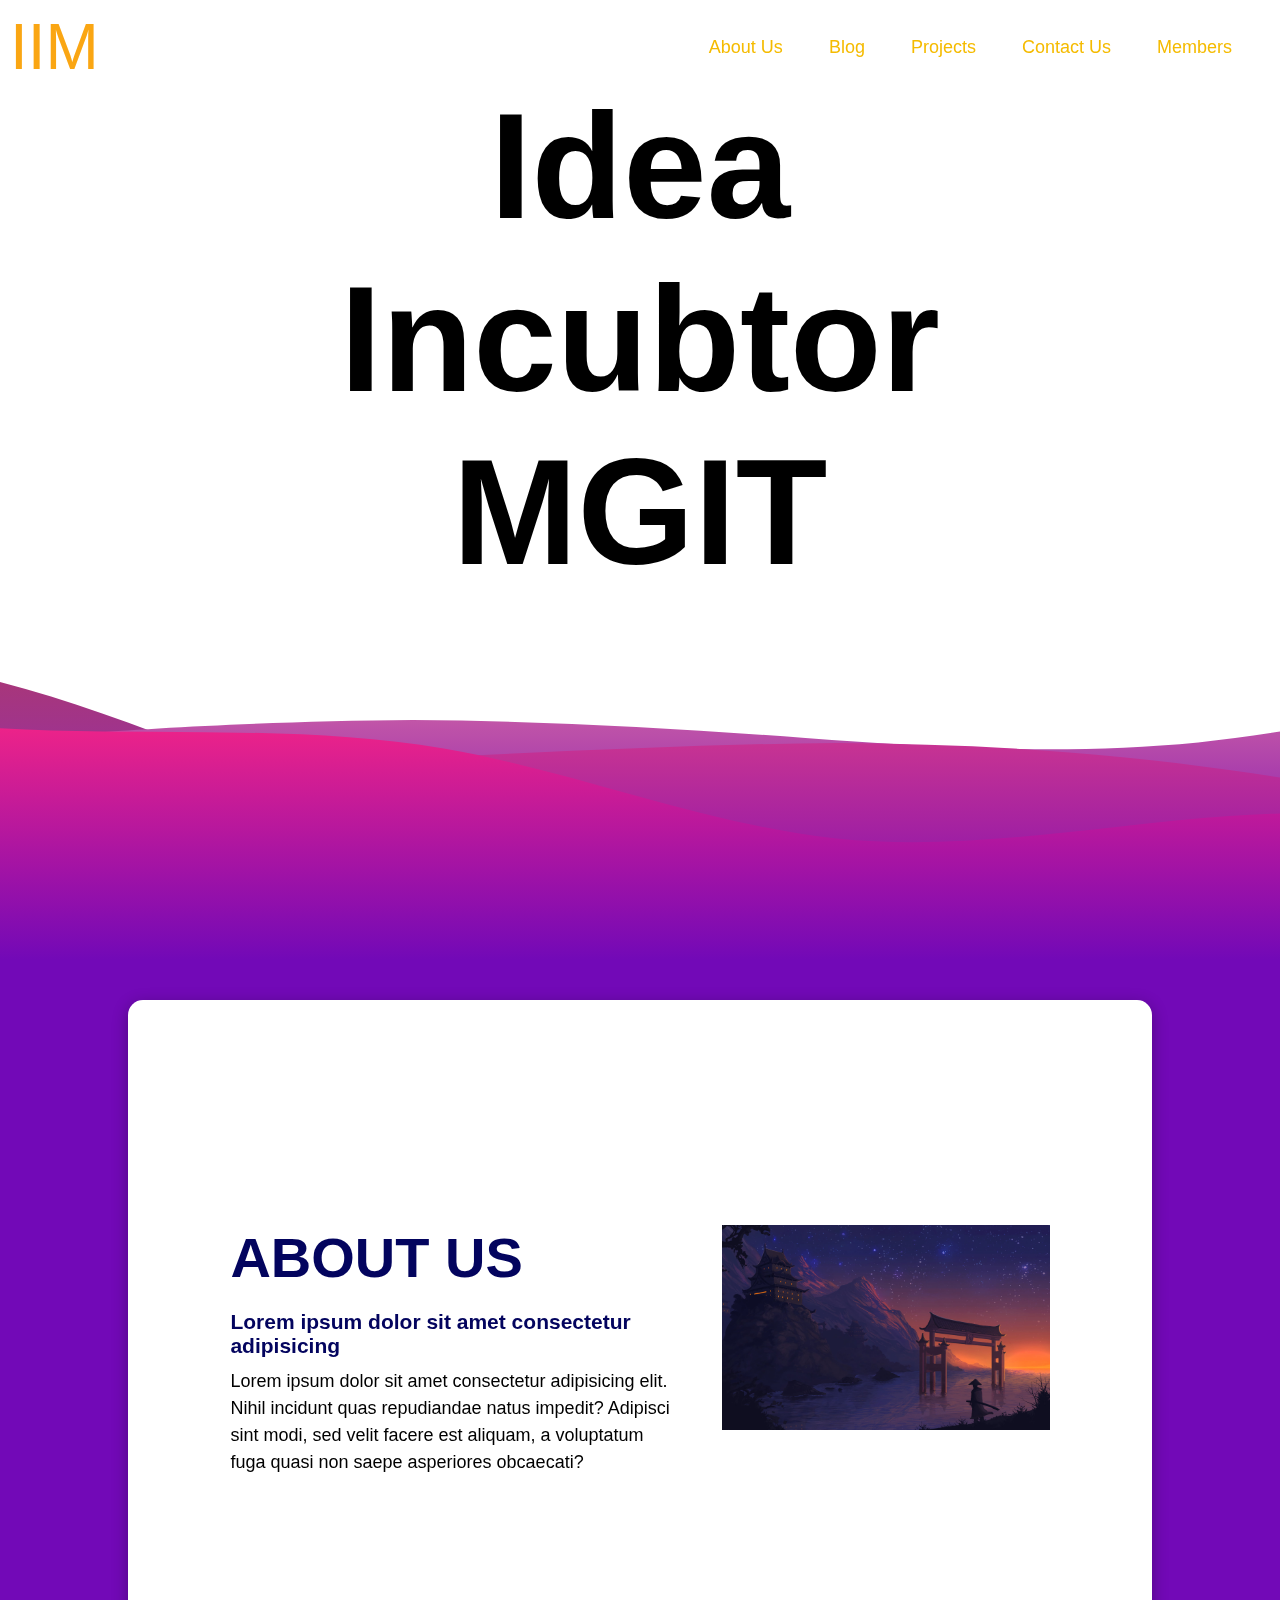
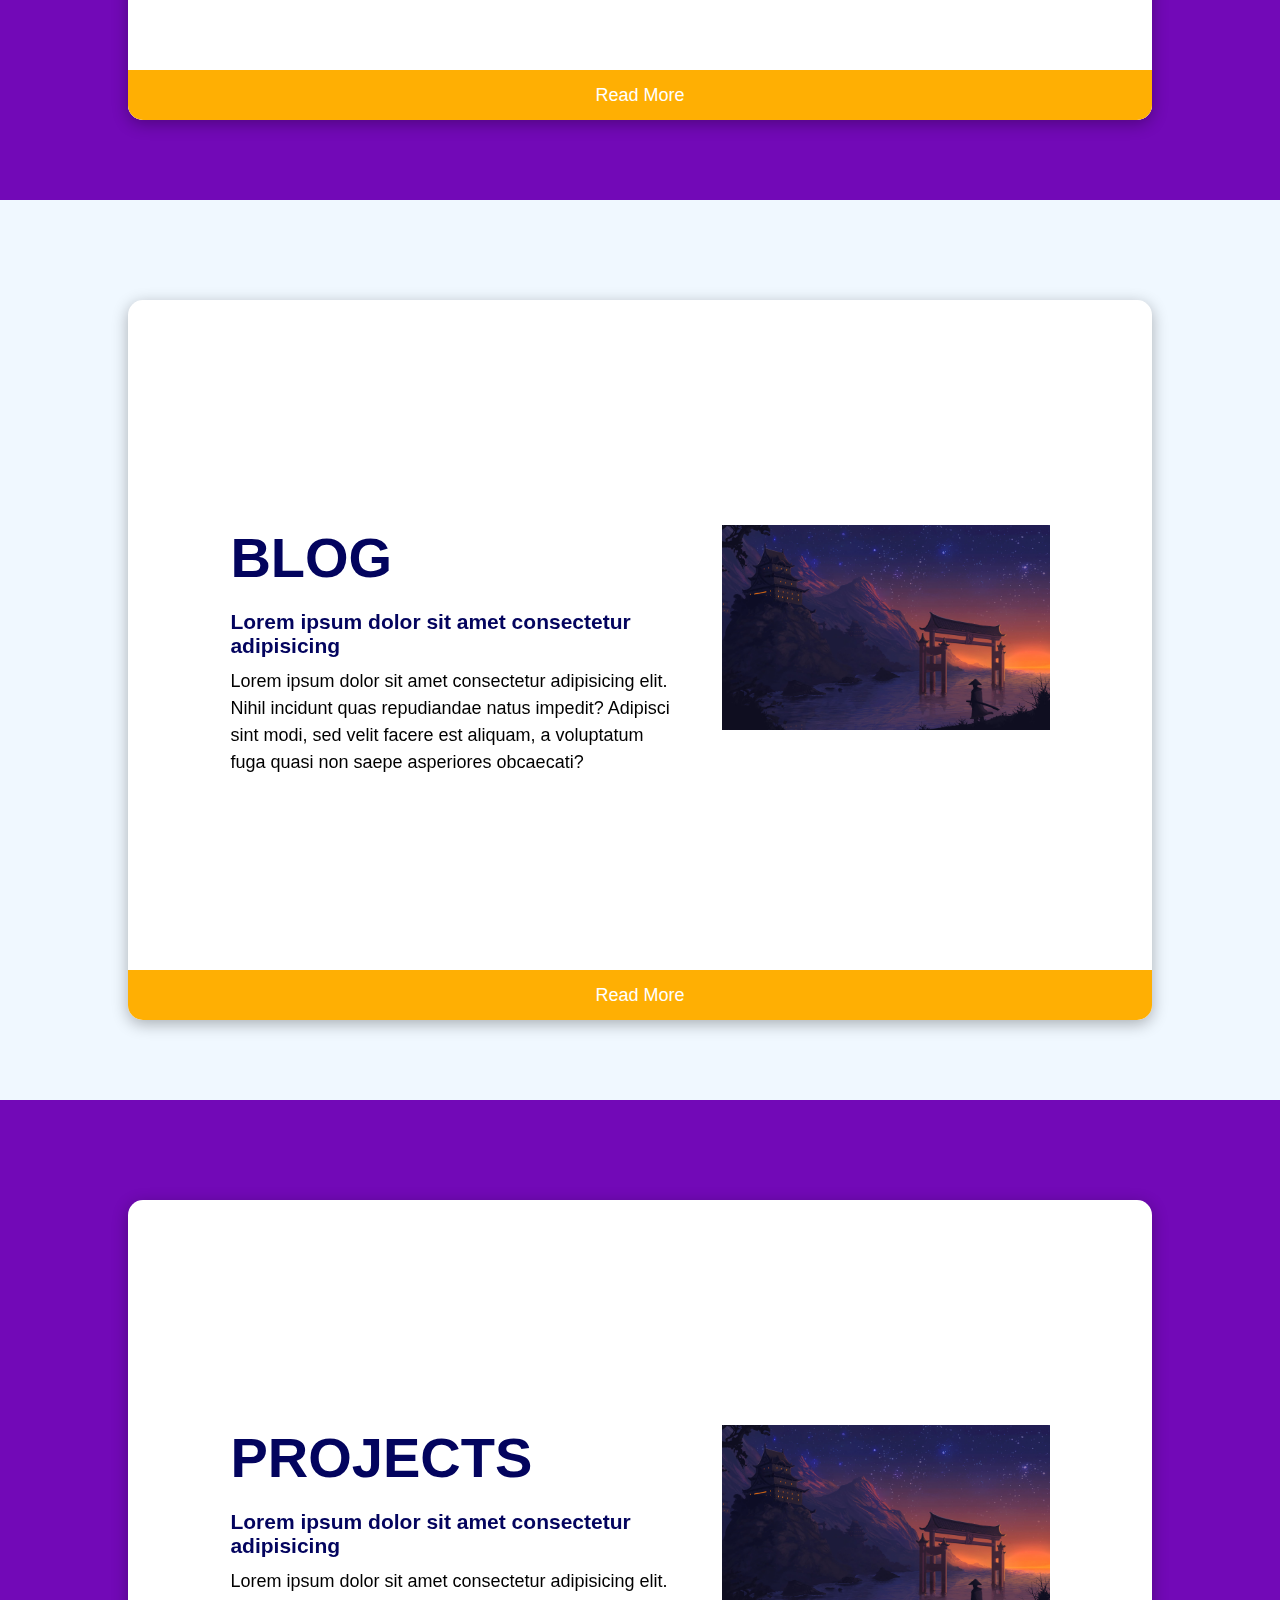
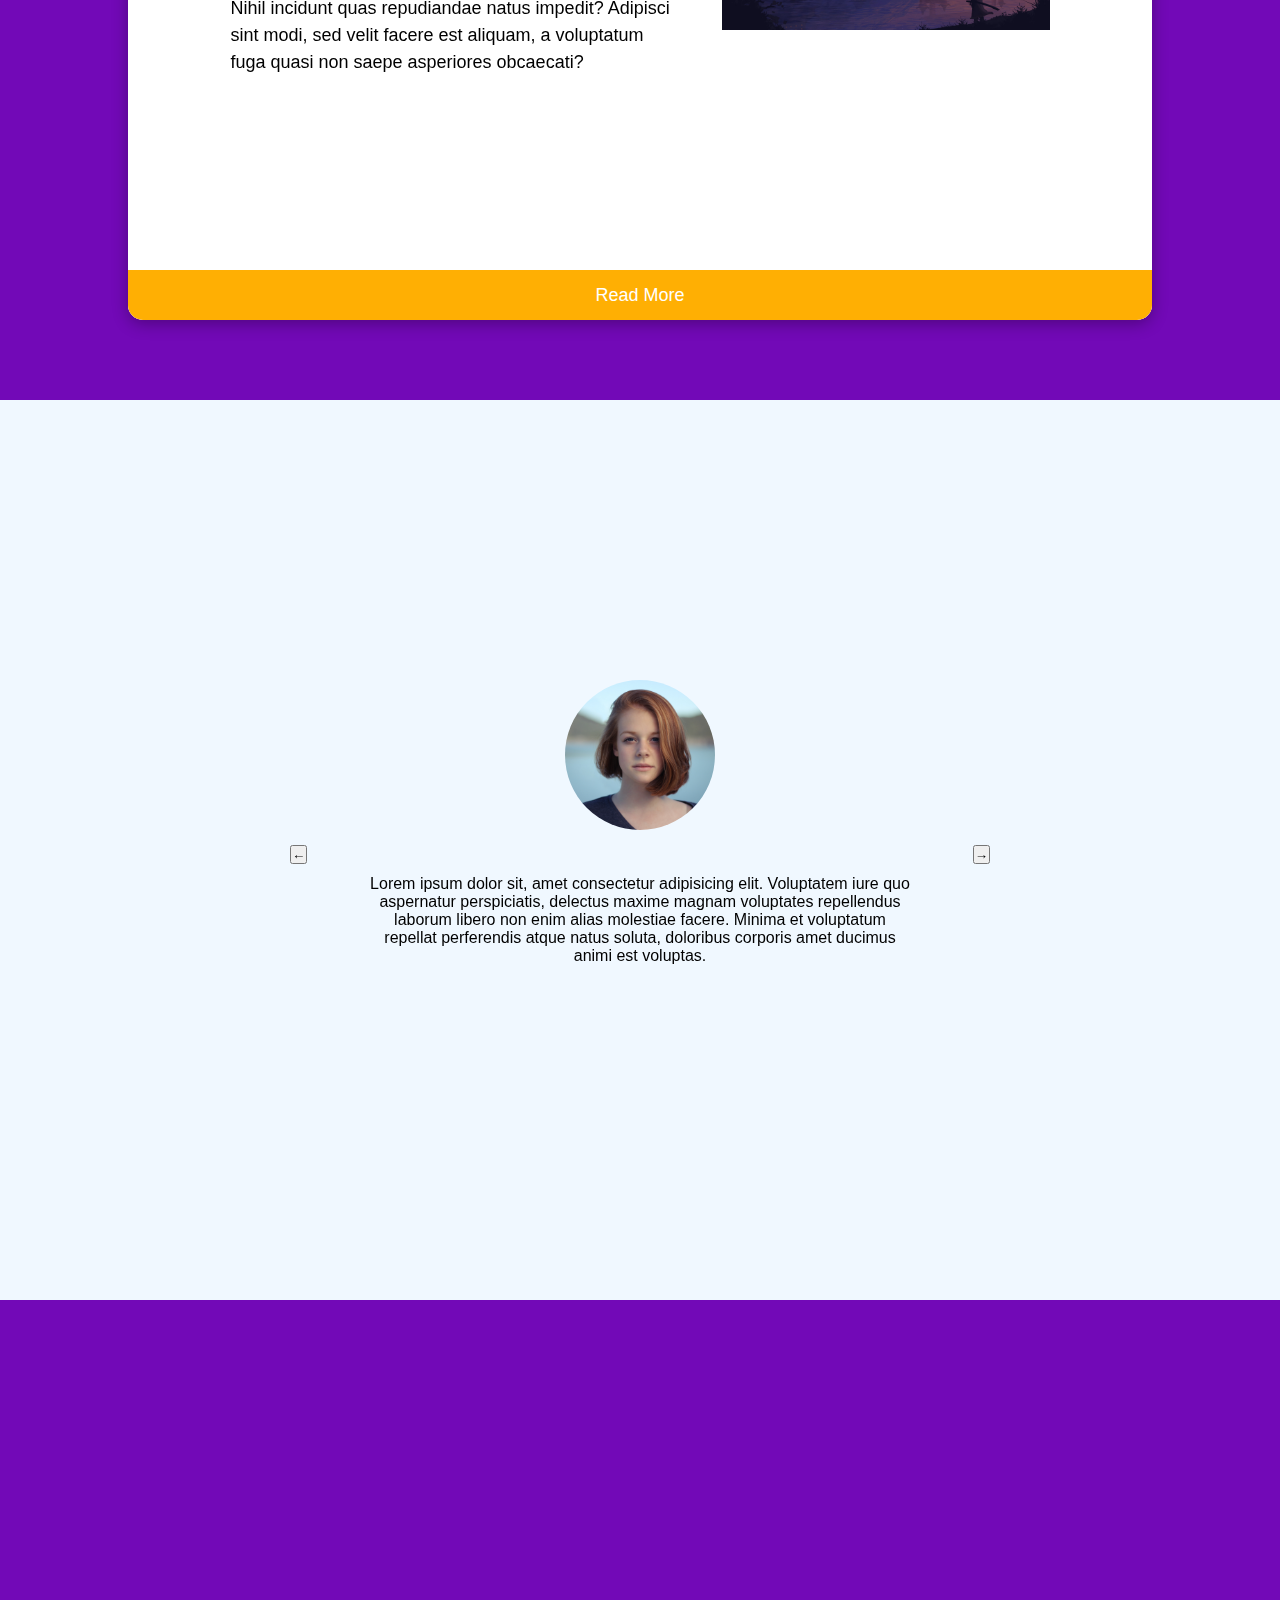
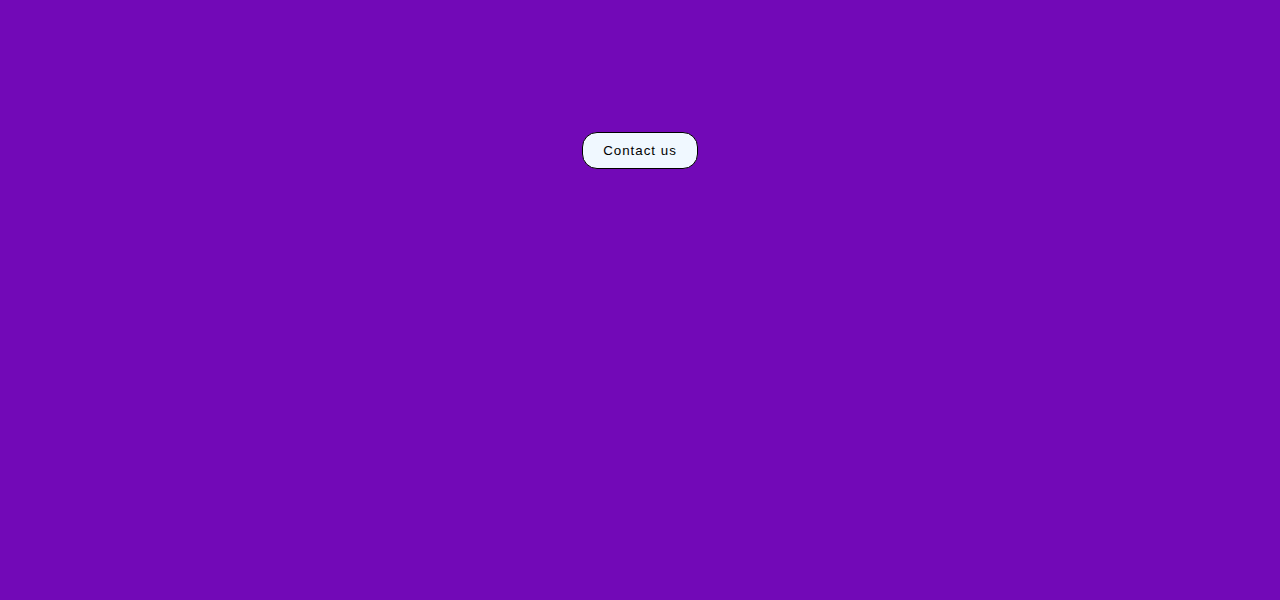
==== commit b337f55d: "updated" ====
--- a/IIM_website/index.html
+++ b/IIM_website/index.html
@@ -27,6 +27,7 @@
             <li><a href="#Blog" id="blog">Blog</a></li>
             <li><a href="#Projects" id="projects">Projects</a></li>
             <li><a href="#Contact" id="contacts">Contact Us</a></li>
+            <li><a href="members/members.html" id="contacts">Members</a></li>
             <div class="dot"></div>
           </ul>
         </di>
@@ -37,13 +38,13 @@
   <!-- Title  -->
   <section class="main-title">
     <div class="wave-title">
-        <h1>Idea</h1>
-        <h1 class="middle">Incubtor</h1>
-        <h1>MGIT</h1>
+      <h1>Idea</h1>
+      <h1 class="middle">Incubtor</h1>
+      <h1>MGIT</h1>
     </div>
   </section>
 
-  <section >
+  <section>
     <div class="wave" id="wave1" style="--i:1"></div>
     <div class="wave" id="wave2" style="--i:2"></div>
     <div class="wave" id="wave3" style="--i:3"></div>
@@ -65,20 +66,22 @@
             <div class="content">
               <h3>Lorem ipsum dolor sit amet consectetur adipisicing</h3>
               <p>Lorem ipsum dolor sit amet consectetur adipisicing elit. Nihil incidunt quas repudiandae natus impedit?
-                Adipisci sint modi, sed velit facere est aliquam, a voluptatum fuga quasi non saepe asperiores obcaecati?
+                Adipisci sint modi, sed velit facere est aliquam, a voluptatum fuga quasi non saepe asperiores
+                obcaecati?
               </p>
-              <div class="button">
-                <a href="">Read More</a>
-              </div>
+
             </div>
           </div>
           <div class="image-section">
             <img src="img.jfif">
           </div>
-        </div>
-      </div>
-    </div>
-  
+          <div class="button">
+            <a href="">Read More</a>
+          </div>
+        </div>
+      </div>
+    </div>
+
     <!-- Blog -->
     <div class="section" id="Blog">
       <div class="box">
@@ -90,7 +93,8 @@
             <div class="content">
               <h3>Lorem ipsum dolor sit amet consectetur adipisicing</h3>
               <p>Lorem ipsum dolor sit amet consectetur adipisicing elit. Nihil incidunt quas repudiandae natus impedit?
-                Adipisci sint modi, sed velit facere est aliquam, a voluptatum fuga quasi non saepe asperiores obcaecati?
+                Adipisci sint modi, sed velit facere est aliquam, a voluptatum fuga quasi non saepe asperiores
+                obcaecati?
               </p>
               <div class="button">
                 <a href="">Read More</a>
@@ -103,80 +107,101 @@
         </div>
       </div>
     </div>
-  
-  <!-- Projects -->
-  <div class="section" id="Projects">
-    <div class="box">
-      <div class="container">
-        <div class="content-section">
-          <div class="title">
-            <h1>Projects</h1>
-          </div>
-          <div class="content">
-            <h3>Lorem ipsum dolor sit amet consectetur adipisicing</h3>
-            <p>Lorem ipsum dolor sit amet consectetur adipisicing elit. Nihil incidunt quas repudiandae natus impedit?
-              Adipisci sint modi, sed velit facere est aliquam, a voluptatum fuga quasi non saepe asperiores obcaecati?
-            </p>
-            <div class="button">
-              <a href="">Read More</a>
-            </div>
-          </div>
-        </div>
-        <div class="image-section">
-          <img src="img.jfif">
+
+    <!-- Projects -->
+    <div class="section" id="Projects">
+      <div class="box">
+        <div class="container">
+          <div class="content-section">
+            <div class="title">
+              <h1>Projects</h1>
+            </div>
+            <div class="content">
+              <h3>Lorem ipsum dolor sit amet consectetur adipisicing</h3>
+              <p>Lorem ipsum dolor sit amet consectetur adipisicing elit. Nihil incidunt quas repudiandae natus impedit?
+                Adipisci sint modi, sed velit facere est aliquam, a voluptatum fuga quasi non saepe asperiores
+                obcaecati?
+              </p>
+              <div class="button">
+                <a href="">Read More</a>
+              </div>
+            </div>
+          </div>
+          <div class="image-section">
+            <img src="img.jfif">
+          </div>
+        </div>
+      </div>
+    </div>
+    <!-- Image Slider -->
+    <div class="section" id="Slider">
+      <div class="image_profile">
+      </div>
+      <div class="testimonial_box">
+        <div class="btn_left">
+          <button>&#8592;</button>
+        </div>
+        <div class="btn_right">
+          <button>&#8594;</button>
+        </div>
+        <div class="testimonial_matter">
+          Lorem ipsum dolor sit, amet consectetur adipisicing elit. Voluptatem iure quo aspernatur perspiciatis,
+          delectus maxime magnam voluptates repellendus laborum libero non enim alias molestiae facere. Minima et
+          voluptatum repellat perferendis atque natus soluta, doloribus corporis amet ducimus animi est voluptas.
+        </div>
+      </div>
+    </div>
+    <!-- Contact -->
+    <div class="contact-container" id="Contact">
+      <div class="btn">
+        <button class="contact-btn">Contact us</button>
+      </div>
+      <div class="btn1">
+        <button class="contact-btn1">Contact us</button>
+      </div>
+      <div class="popup">
+        <div class="popup-overlay">
+          <div class="main-popup">
+            <div class="pop-contact">
+              <span class="close-btn">&times;</span>
+              <div class="form">
+                <form action="" method="post">
+                  <label for="">Name</label>
+                  <input type="text">
+                  <label for="">Mail ID</label>
+                  <input type="email" name="" id="">
+                  <label for="">Message</label>
+                  <textarea name="" id="" cols="30" rows="10"></textarea>
+                </form>
+              </div>
+            </div>
+          </div>
+        </div>
+      </div>
+      <!-- Working Contact-->
+      <div class="popup1">
+        <div class="popup-overlay1">
+          <div class="main-popup1">
+            <div class="pop-contact1">
+              <span class="close-btn1">&times;</span>
+              <div class="form">
+                <form action="" method="post">
+                  <label for="">Name</label>
+                  <input type="text">
+                  <label for="">Mail ID</label>
+                  <input type="email" name="" id="">
+                  <label for="">Message</label>
+                  <textarea name="" id="" cols="30" rows="10"></textarea>
+                </form>
+              </div>
+            </div>
+          </div>
         </div>
       </div>
     </div>
   </div>
-  <!-- Contact -->
-  <div class="contact-container" id="Contact">
-    <div class="btn">
-        <button class="contact-btn">Contact us</button>
-    </div>
-    <div class="btn1">
-        <button class="contact-btn1">Contact us</button>
-    </div>
-    <div class="popup">
-        <div class="popup-overlay">
-            <div class="main-popup">
-                <div class="pop-contact">
-                    <span class="close-btn">&times;</span>
-                    <div class="form">
-                        <form action="" method="post">
-                            <label for="">Name</label>
-                            <input type="text">
-                            <label for="">Mail ID</label>
-                            <input type="email" name="" id="">
-                            <label for="">Message</label>
-                            <textarea name="" id="" cols="30" rows="10"></textarea>
-                        </form>
-                    </div>
-                </div>
-            </div>
-        </div>
-    </div>
-    <div class="popup1">
-        <div class="popup-overlay1">
-            <div class="main-popup1">
-                <div class="pop-contact1">
-                    <span class="close-btn1">&times;</span>
-                    <div class="form">
-                        <form action="" method="post">
-                            <label for="">Name</label>
-                            <input type="text">
-                            <label for="">Mail ID</label>
-                            <input type="email" name="" id="">
-                            <label for="">Message</label>
-                            <textarea name="" id="" cols="30" rows="10"></textarea>
-                        </form>
-                    </div>
-                </div>
-            </div>
-        </div>
-    </div>
-  </div>
-  </div>
 
 </body>
-  <script src="script.js"></script>
+<script src="script.js"></script>
+
 </html>--- a/IIM_website/style.css
+++ b/IIM_website/style.css
@@ -18,11 +18,7 @@
     list-style: none;
 }
 
-.pages{
-    background: linear-gradient(180deg, #7209b7, #F72585 );
-}
-
-/* Navbar */
+
 .navbar{
     /* background-color: rgba(120, 118, 118, 0.1); */
     backdrop-filter: blur(4px);
@@ -131,7 +127,7 @@
 #wave1{
     z-index: 5;
     position: absolute;
-    bottom: -100px;
+    bottom: -60px;
     left: 0;
     width: 100%;
     height: 30%;
@@ -204,6 +200,27 @@
 }
 
 /* Sections */
+#About_us{
+    background: #7209b7;
+}
+
+#Blog{
+    background-color: aliceblue;
+}
+
+#Projects{
+    background-color: #7209b7;
+}
+
+#Contact{
+    background-color: #7209b7;
+}
+
+#Slider{
+    background-color: aliceblue;
+}
+
+
 .section{
     z-index: 6;
     padding-top: 100px;
@@ -212,7 +229,8 @@
 }
 
 .box{
-    background-color: rgba(80, 79, 79, 0.1);
+    /* background-color: rgba(80, 79, 79, 0.1); */
+    background-color: rgba(255, 255, 255, 1);
     backdrop-filter: blur(4px);
     width: 80%;
     height: 80vh;
@@ -251,14 +269,14 @@
 }
 
 .content-section .title{
-    color: #FAA613;
+    color: #03045e;
     text-transform: uppercase;
     font-size: 28px;
 }
 
 .content-section .content h3{
     margin-top: 20px;
-    color: #F5BB00;
+    color: #03045e;
     font-size: 21px;
 }
 
@@ -269,21 +287,24 @@
     line-height: 1.5;
 }
 
-.content-section .content .button a{
-    width: 80vh;
-    background-color: #3d3d3d;
-    padding: 12px 40px;
-    color: #fff;
-    font-size: 25px;
-    letter-spacing: 1.5px;
-}
-
-.content-section .content .button a:hover{
-    background-color: #a52a2a;
-    color: #fff;
-}
-.content-section .content .button{
-    margin: 40px 0px;
+.section .button{
+    width: 100%;
+    height: 50px;
+    /* background: linear-gradient(75deg,  #ffb703, #e500a4 ); */
+    background-color: #ffaf03;
+    backdrop-filter: blur(10px);
+    position: absolute;
+    bottom: 0px;
+    left: 0px;
+    border-bottom-left-radius: 15px;
+    border-bottom-right-radius: 15px;
+    text-align: center;
+    padding-top: 15px;
+}
+
+.section .button a{
+    color: white;
+    font-size: large;
 }
 
 /* Contact */
@@ -296,6 +317,7 @@
 #Contact{z-index: 4;}
 
 .contact-container{
+    z-index: 10;
     height: 100vh;
     width: 100%;
     display: flex;
@@ -304,17 +326,14 @@
     align-items: center;
 }
 
-.contact-btn{
-    padding: 10px 20px;
-    background-color: aliceblue;
-    letter-spacing: 1px;
-    border-color: black;
-    border-style: solid;
-    border-width: 1px;
-    border-radius: 15px;
-    cursor: pointer;
-    margin: 10px;
-}
+.contact-container .btn{
+    display: none;
+}
+
+.contact-container .popup{
+    display: none;
+}
+
 
 .contact-btn1{
     padding: 10px 20px;
@@ -328,12 +347,9 @@
     cursor: pointer;
 }
 
-.contact-btn:focus{
-    background-color: yellow;
-}
-
-.popup{
-    z-index: 2;
+
+.popup1{
+    z-index: 11;
     height: 100%;
     width: 100%;
     position: absolute;
@@ -342,29 +358,30 @@
     align-items: center;
 }
 
-.popup-overlay{
-    background-color: rgba(0, 0, 0, 0.3);
+.popup-overlay1{
+    background-color: rgba(0, 0, 0, 0.5);
     height: 100%;
     width: 100%;
     position: absolute;
 }
 
-.main-popup{
+.main-popup1{
     height: 100%;
-    width: 50%;
+    width: 100%;
     position: absolute;
     right: 0;
     display: flex;
     justify-content: center;
     align-items: center;
     transform: translateX(100%);
-}
-
-.pop-contact{
-    width: 60%;
-}
-
-.popup .close-btn{
+
+}
+
+.pop-contact1{
+    width: 30%;
+}
+
+.popup1 .close-btn1{
     position: absolute;
     top: 0;
     right: 0;
@@ -376,57 +393,6 @@
     transition: .7s ease all;
 }
 
-.popup .close-btn:hover{
-    background-color: black;
-    color: beige;
-}
-
-
-.popup1{
-    z-index: 2;
-    height: 100%;
-    width: 100%;
-    position: absolute;
-    display: none;
-    justify-content: center;
-    align-items: center;
-}
-
-.popup-overlay1{
-    background-color: rgba(0, 0, 0, 0.5);
-    height: 100%;
-    width: 100%;
-    position: absolute;
-}
-
-.main-popup1{
-    height: 100%;
-    width: 100%;
-    position: absolute;
-    right: 0;
-    display: flex;
-    justify-content: center;
-    align-items: center;
-    transform: translateX(100%);
-
-}
-
-.pop-contact1{
-    width: 50%;
-}
-
-.popup1 .close-btn1{
-    position: absolute;
-    top: 0;
-    right: 0;
-    margin: 10px 10px;
-    padding: 5px 10px;
-    font-size: 2rem;
-    cursor: pointer;
-    border: .6px solid black;
-    transition: .7s ease all;
-}
-
 .popup1 .close-btn1:hover{
     background-color: black;
     color: beige;
@@ -435,6 +401,7 @@
 form{
     display: flex;
     flex-direction: column;
+
 }
 
 @keyframes slide-in{
@@ -455,6 +422,39 @@
     }
 }
 
+/* Image Slider */
+.image_profile{
+    height: 150px;
+    width: 150px;
+    border-radius: 50%;
+    background-image: url('images/img1.jpg');
+    background-size: cover;
+    background-position: center;
+    display: block;
+    margin: auto;
+    position: relative;
+    top: 20vh;
+}
+
+.testimonial_box{
+    position: relative;
+    top: 25vh;
+    width: 60vh;
+    margin: auto;
+    text-align: center;
+}
+
+.testimonial_box .btn_left{
+    position: absolute;
+    left: -80px;
+    top: -30px;
+}
+
+.testimonial_box .btn_right{
+    position: absolute;
+    right: -80px;
+    top: -30px;
+}
 
 @media only screen and (max-width: 768px){
     .menu{
@@ -561,7 +561,8 @@
 
     .image-section{
         float: none;
-        width: 100%;
+        margin-bottom: 40px;
+        width: 30vw;
         display: block;
         margin: auto;
     }
@@ -578,4 +579,13 @@
         display: block;
         margin: auto;
     }
-}
+
+    /* CONTACT */
+    .pop-contact1{
+        width: 50%;
+    }
+
+    .contact-container .popup{
+        display: none;
+    }
+}
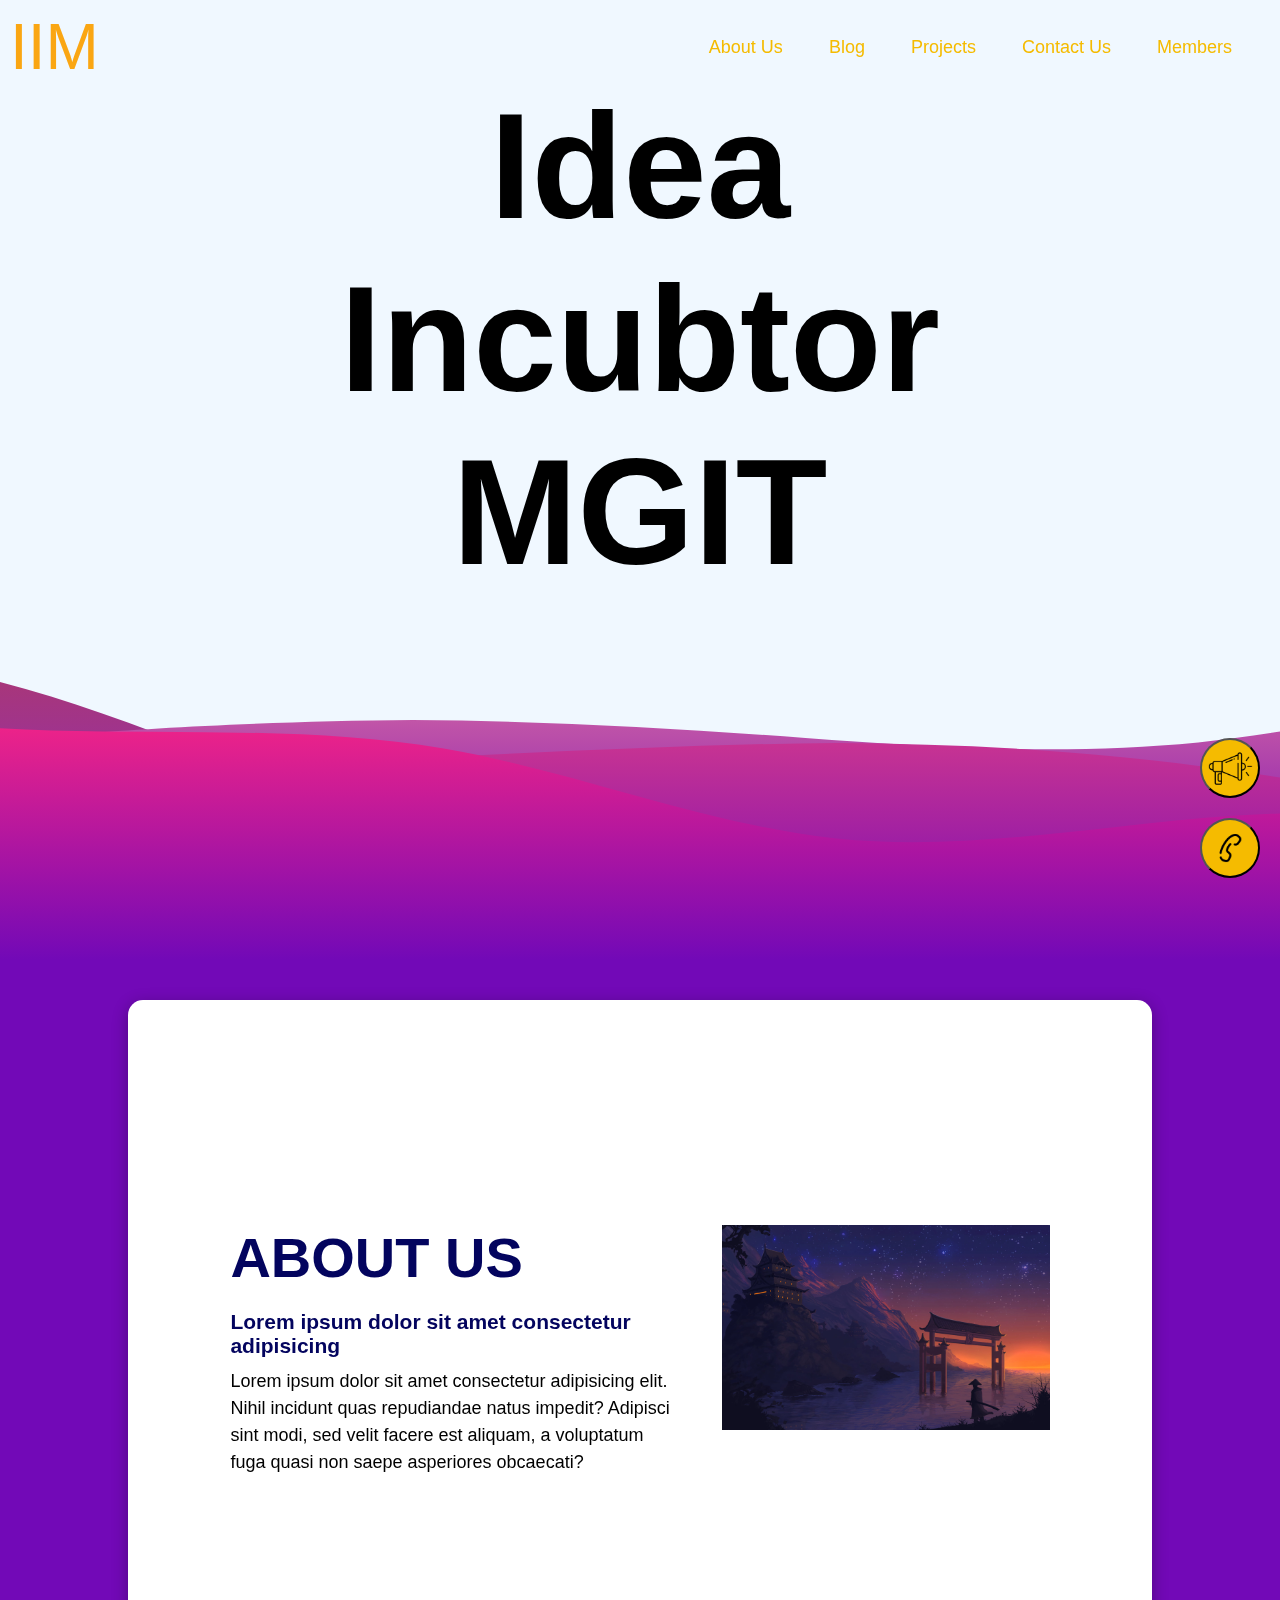
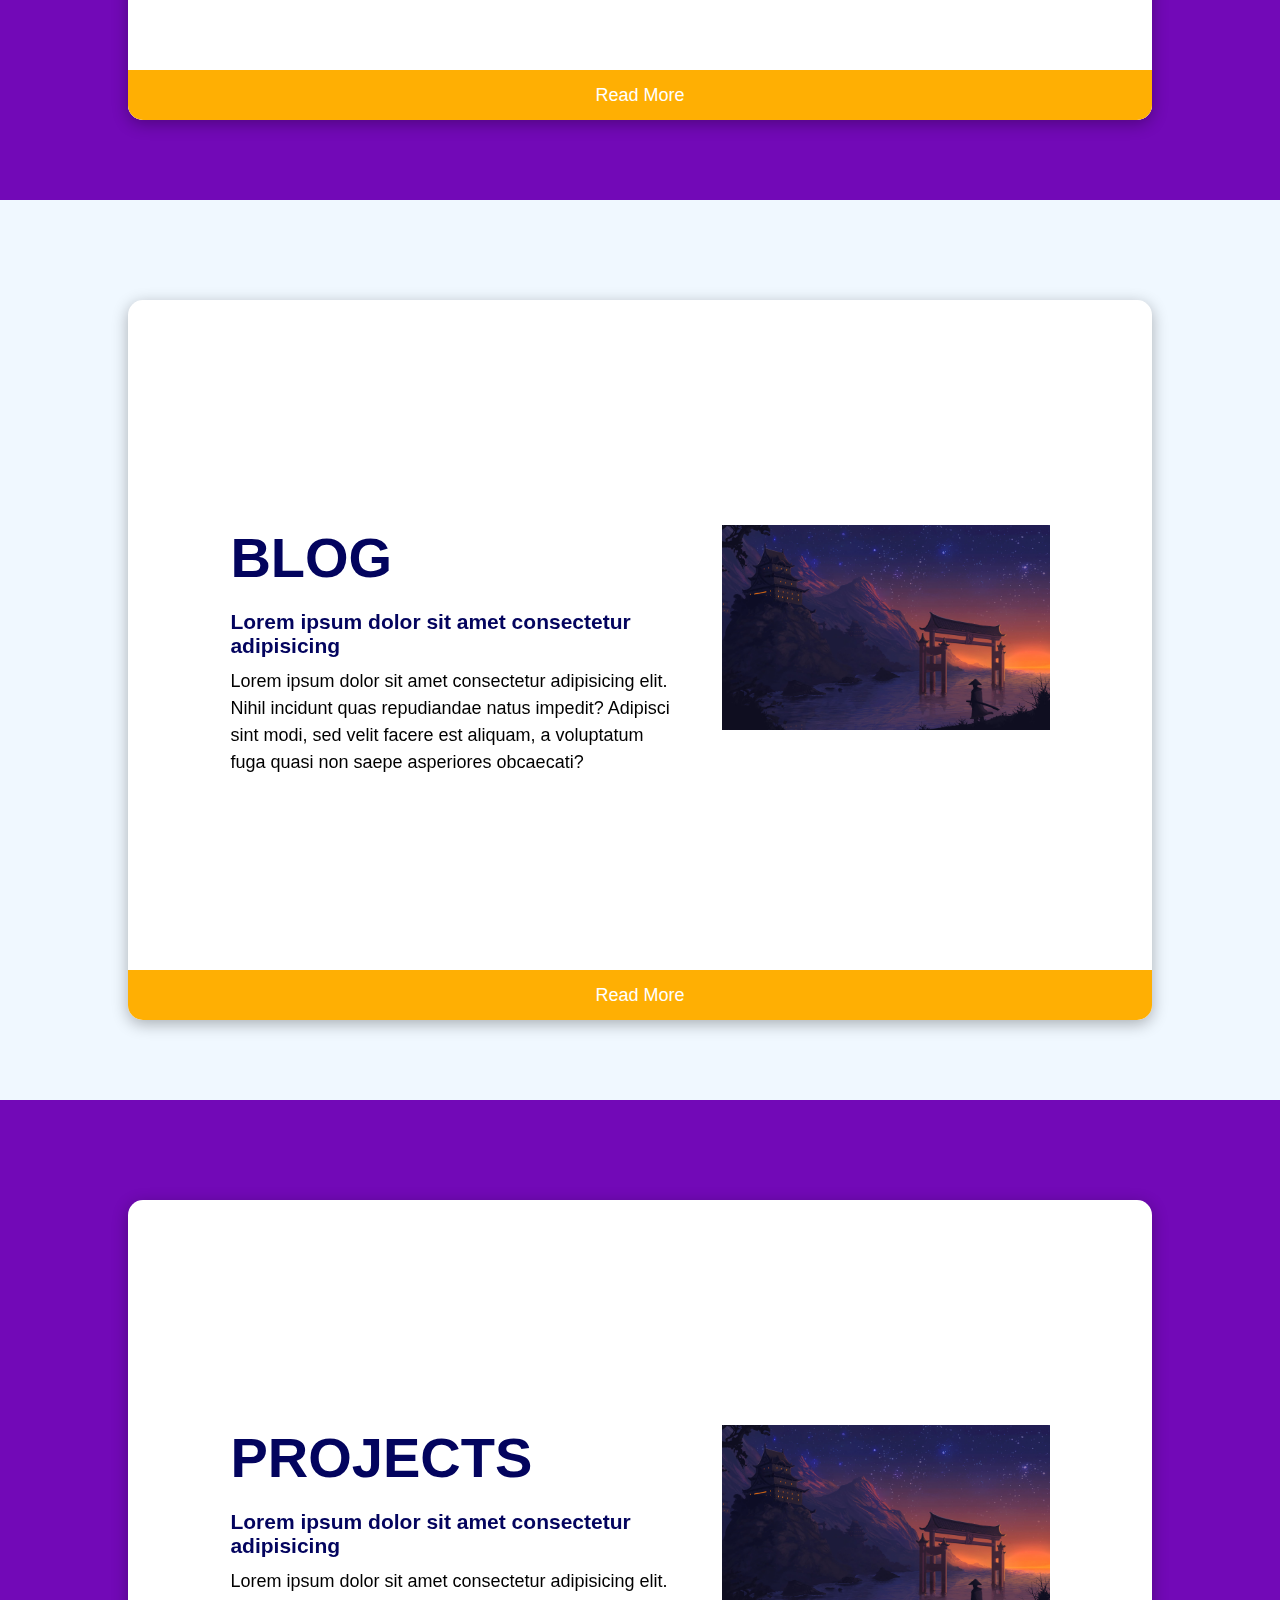
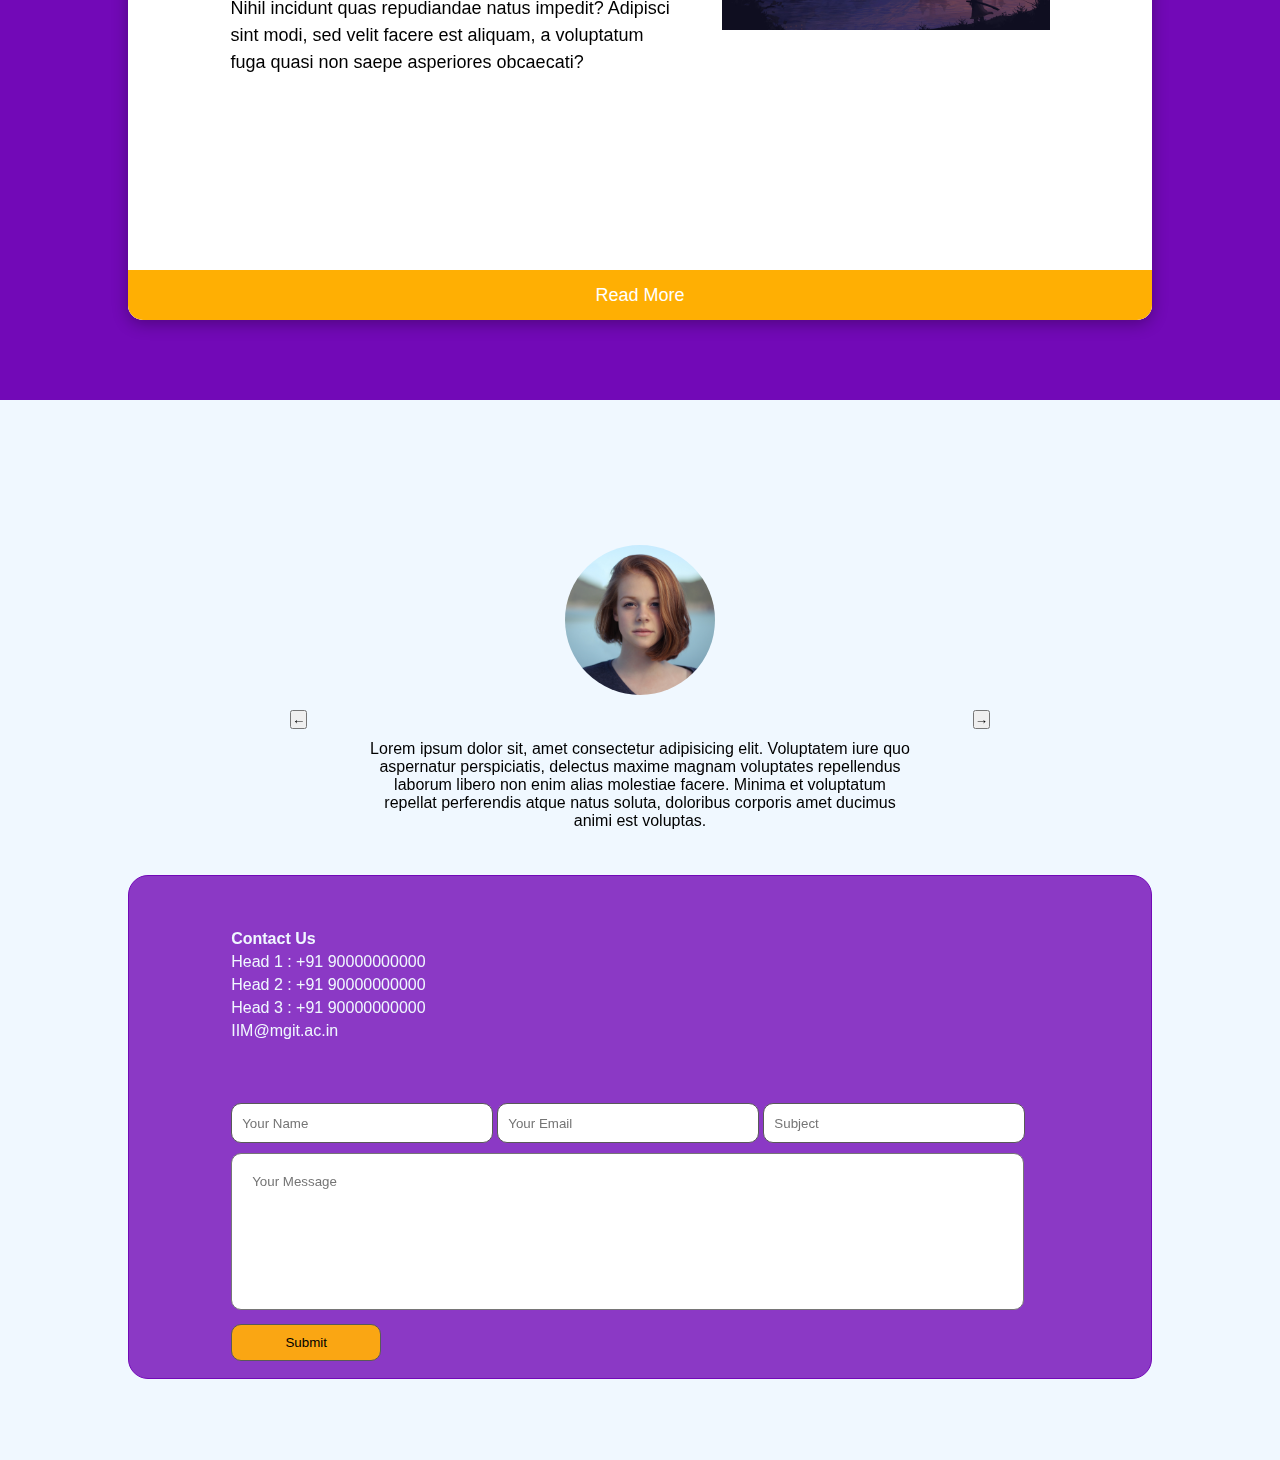
==== commit cf893aeb: "update" ====
--- a/IIM_website/index.html
+++ b/IIM_website/index.html
@@ -82,8 +82,11 @@
       </div>
     </div>
 
+    <div class="seperator"></div>
+
     <!-- Blog -->
     <div class="section" id="Blog">
+      <div class="seperator"></div>
       <div class="box">
         <div class="container">
           <div class="content-section">
@@ -134,7 +137,7 @@
       </div>
     </div>
     <!-- Image Slider -->
-    <div class="section" id="Slider">
+    <div class="section contact slider" id="Slider">
       <div class="image_profile">
       </div>
       <div class="testimonial_box">
@@ -150,57 +153,55 @@
           voluptatum repellat perferendis atque natus soluta, doloribus corporis amet ducimus animi est voluptas.
         </div>
       </div>
-    </div>
-    <!-- Contact -->
-    <div class="contact-container" id="Contact">
-      <div class="btn">
-        <button class="contact-btn">Contact us</button>
-      </div>
-      <div class="btn1">
-        <button class="contact-btn1">Contact us</button>
-      </div>
-      <div class="popup">
-        <div class="popup-overlay">
-          <div class="main-popup">
-            <div class="pop-contact">
-              <span class="close-btn">&times;</span>
-              <div class="form">
-                <form action="" method="post">
-                  <label for="">Name</label>
-                  <input type="text">
-                  <label for="">Mail ID</label>
-                  <input type="email" name="" id="">
-                  <label for="">Message</label>
-                  <textarea name="" id="" cols="30" rows="10"></textarea>
-                </form>
-              </div>
-            </div>
-          </div>
-        </div>
-      </div>
-      <!-- Working Contact-->
-      <div class="popup1">
-        <div class="popup-overlay1">
-          <div class="main-popup1">
-            <div class="pop-contact1">
-              <span class="close-btn1">&times;</span>
-              <div class="form">
-                <form action="" method="post">
-                  <label for="">Name</label>
-                  <input type="text">
-                  <label for="">Mail ID</label>
-                  <input type="email" name="" id="">
-                  <label for="">Message</label>
-                  <textarea name="" id="" cols="30" rows="10"></textarea>
-                </form>
-              </div>
-            </div>
-          </div>
-        </div>
-      </div>
-    </div>
-  </div>
-
+  
+  <!-- Contact -->
+  <div class="contact-page" id="contact">
+    <div class="contact-us">
+      <div class="mobile-no">
+        <ul>
+          <li><b>Contact Us</b></li>
+          <li>Head 1 : +91 90000000000</li>
+          <li>Head 2 : +91 90000000000</li>
+          <li>Head 3 : +91 90000000000</li>
+          <li>IIM@mgit.ac.in</li>
+        </ul>
+      </div>
+      <div class="msg-form">
+        <form>
+          <input type="text" placeholder="Your Name">
+          <input type="email" placeholder="Your Email">
+          <input type="text" placeholder="Subject">
+          <br>
+          <textarea cols="75" rows="10" placeholder="Your Message"></textarea>
+          <br>
+          <button>Submit</button>
+        </form>
+      </div>
+    </div>
+  </div>
+
+  </div>
+    
+  <!-- Announcement Btn-->
+  <div class="announcement">
+    <button></button>
+  </div>
+
+  <!-- Announcement Block -->
+  <div class="announce">
+    <div class="announce-matter">
+      <p>
+        Lorem ipsum dolor sit amet consectetur adipisicing elit. Labore eligendi optio at ullam reiciendis amet?
+      </p>
+    </div>
+  </div>
+
+  <!-- Contact Btn -->
+  <div class="call">
+    <a href="#contact">
+      <button></button>
+    </a>
+  </div>
 </body>
 <script src="script.js"></script>
 
--- a/IIM_website/style.css
+++ b/IIM_website/style.css
@@ -8,6 +8,7 @@
 
 html, body{
     overflow-x: hidden;
+    background-color: aliceblue;
 }
 
 a{
@@ -204,15 +205,19 @@
     background: #7209b7;
 }
 
+.seperator{
+    background-image: url('waves/wave_.svg');
+    background-repeat: no-repeat;
+    height: 0vh;
+    position: relative;
+    transform: scaleY(-1);
+}
+
 #Blog{
     background-color: aliceblue;
 }
 
 #Projects{
-    background-color: #7209b7;
-}
-
-#Contact{
     background-color: #7209b7;
 }
 
@@ -308,101 +313,7 @@
 }
 
 /* Contact */
-*{
-    margin: 0;
-    padding: 0;
-    box-sizing: border-box;
-}
-
-#Contact{z-index: 4;}
-
-.contact-container{
-    z-index: 10;
-    height: 100vh;
-    width: 100%;
-    display: flex;
-    flex-direction: column;
-    justify-content: center;
-    align-items: center;
-}
-
-.contact-container .btn{
-    display: none;
-}
-
-.contact-container .popup{
-    display: none;
-}
-
-
-.contact-btn1{
-    padding: 10px 20px;
-    margin: 10px;
-    background-color: aliceblue;
-    letter-spacing: 1px;
-    border-color: black;
-    border-style: solid;
-    border-width: 1px;
-    border-radius: 15px;
-    cursor: pointer;
-}
-
-
-.popup1{
-    z-index: 11;
-    height: 100%;
-    width: 100%;
-    position: absolute;
-    display: none;
-    justify-content: center;
-    align-items: center;
-}
-
-.popup-overlay1{
-    background-color: rgba(0, 0, 0, 0.5);
-    height: 100%;
-    width: 100%;
-    position: absolute;
-}
-
-.main-popup1{
-    height: 100%;
-    width: 100%;
-    position: absolute;
-    right: 0;
-    display: flex;
-    justify-content: center;
-    align-items: center;
-    transform: translateX(100%);
-
-}
-
-.pop-contact1{
-    width: 30%;
-}
-
-.popup1 .close-btn1{
-    position: absolute;
-    top: 0;
-    right: 0;
-    margin: 10px 10px;
-    padding: 5px 10px;
-    font-size: 2rem;
-    cursor: pointer;
-    border: .6px solid black;
-    transition: .7s ease all;
-}
-
-.popup1 .close-btn1:hover{
-    background-color: black;
-    color: beige;
-}
-
-form{
-    display: flex;
-    flex-direction: column;
-
-}
+
 
 @keyframes slide-in{
     0%{
@@ -418,7 +329,7 @@
         transform: translateX(0%);
     }
     100%{
-        transform: translateX(100%);
+        transform: translateX(120%);
     }
 }
 
@@ -433,12 +344,12 @@
     display: block;
     margin: auto;
     position: relative;
-    top: 20vh;
+    top: 5vh;
 }
 
 .testimonial_box{
     position: relative;
-    top: 25vh;
+    top: 10vh;
     width: 60vh;
     margin: auto;
     text-align: center;
@@ -454,6 +365,134 @@
     position: absolute;
     right: -80px;
     top: -30px;
+}
+
+
+/* Contact Us */
+.contact-page{
+    position: relative;
+    height: 80vh;
+    width: 100vw;
+}
+
+.contact-us{
+    background-color: rgba(114, 9, 183, 0.8);
+    border: #7209b7 solid 1px;
+    border-radius: 20px;
+    height: 70%;
+    width: 80%;
+    position: relative;
+    top: 15vh;
+    margin: auto;
+}
+
+.contact-us .mobile-no{
+    width: 100%;
+    padding-left: 10%;
+    padding-top: 5%;
+
+}
+
+.contact-us .mobile-no li{
+    color:aliceblue;
+    padding: 2.5px 0px;
+}
+
+.contact-us .msg-form{
+    display: flex;
+    width: 100%;
+    justify-content: center;
+}
+
+.contact-us .msg-form form{
+    width: 80%;
+    margin-top: 5%;
+}
+
+.contact-us .msg-form form input{
+    height: 40px;
+    min-width: auto;
+    width: 32%;
+    margin: 10px 0px;
+    padding: 10px;
+    border-radius: 10px;
+    border: #595959 solid 1px;
+}
+
+.contact-us .msg-form form textarea{
+    box-sizing: border-box;
+    height: 50%;
+    width: 97%;
+    resize: none;
+    border-radius: 10px;
+    padding: 20px;
+}
+
+.contact-us .msg-form form button{
+    background-color: #FAA613;
+    border: #595959 solid 1px;
+    margin: 10px 0px;
+    width: 150px;
+    border-radius: 10px;
+    padding: 10px;
+}
+
+/* Announcement */
+
+.announcement{
+    z-index: 20;
+    position: fixed;
+    bottom: 100px;
+    right: 20px;
+}
+
+.announcement button{
+    height: 60px;
+    width: 60px;
+    border-radius: 50%;
+    background-color:#F5BB00;
+    background-image: url('Icons/announcement.png');
+    background-repeat: no-repeat;
+    background-position: center;
+    background-size: 80%;
+    cursor: pointer;
+}
+
+/* Announce Msg */
+.announce{
+    display: block;
+    width: 20vw;
+    height: 30vh;
+    border: #595959 solid 1px;
+    background-color: rgba(255, 255, 255, 0.2);
+    border-radius: 15px;
+    padding: 15px;
+    position: fixed;
+    backdrop-filter: blur(5px);
+    right: 20px;
+    bottom:180px;
+    transform: translateX(120%);
+}
+
+/* Call */
+
+.call{
+    z-index: 20;
+    position: fixed;
+    bottom: 20px;
+    right: 20px;
+}
+
+.call button{
+    height: 60px;
+    width: 60px;
+    border-radius: 50%;
+    background-color: #F5BB00;
+    background-image: url('Icons/call.png');
+    background-repeat: no-repeat;
+    background-position: center;
+    background-size: 60%;
+    cursor: pointer;
 }
 
 @media only screen and (max-width: 768px){
@@ -588,4 +627,16 @@
     .contact-container .popup{
         display: none;
     }
-}
+
+    /* Announcement */
+    .announcement button{
+        height: 50px;
+        width: 50px;
+    }
+
+    /* Call */
+    .call button{ 
+        height: 50px;
+        width: 50px;
+    }
+}
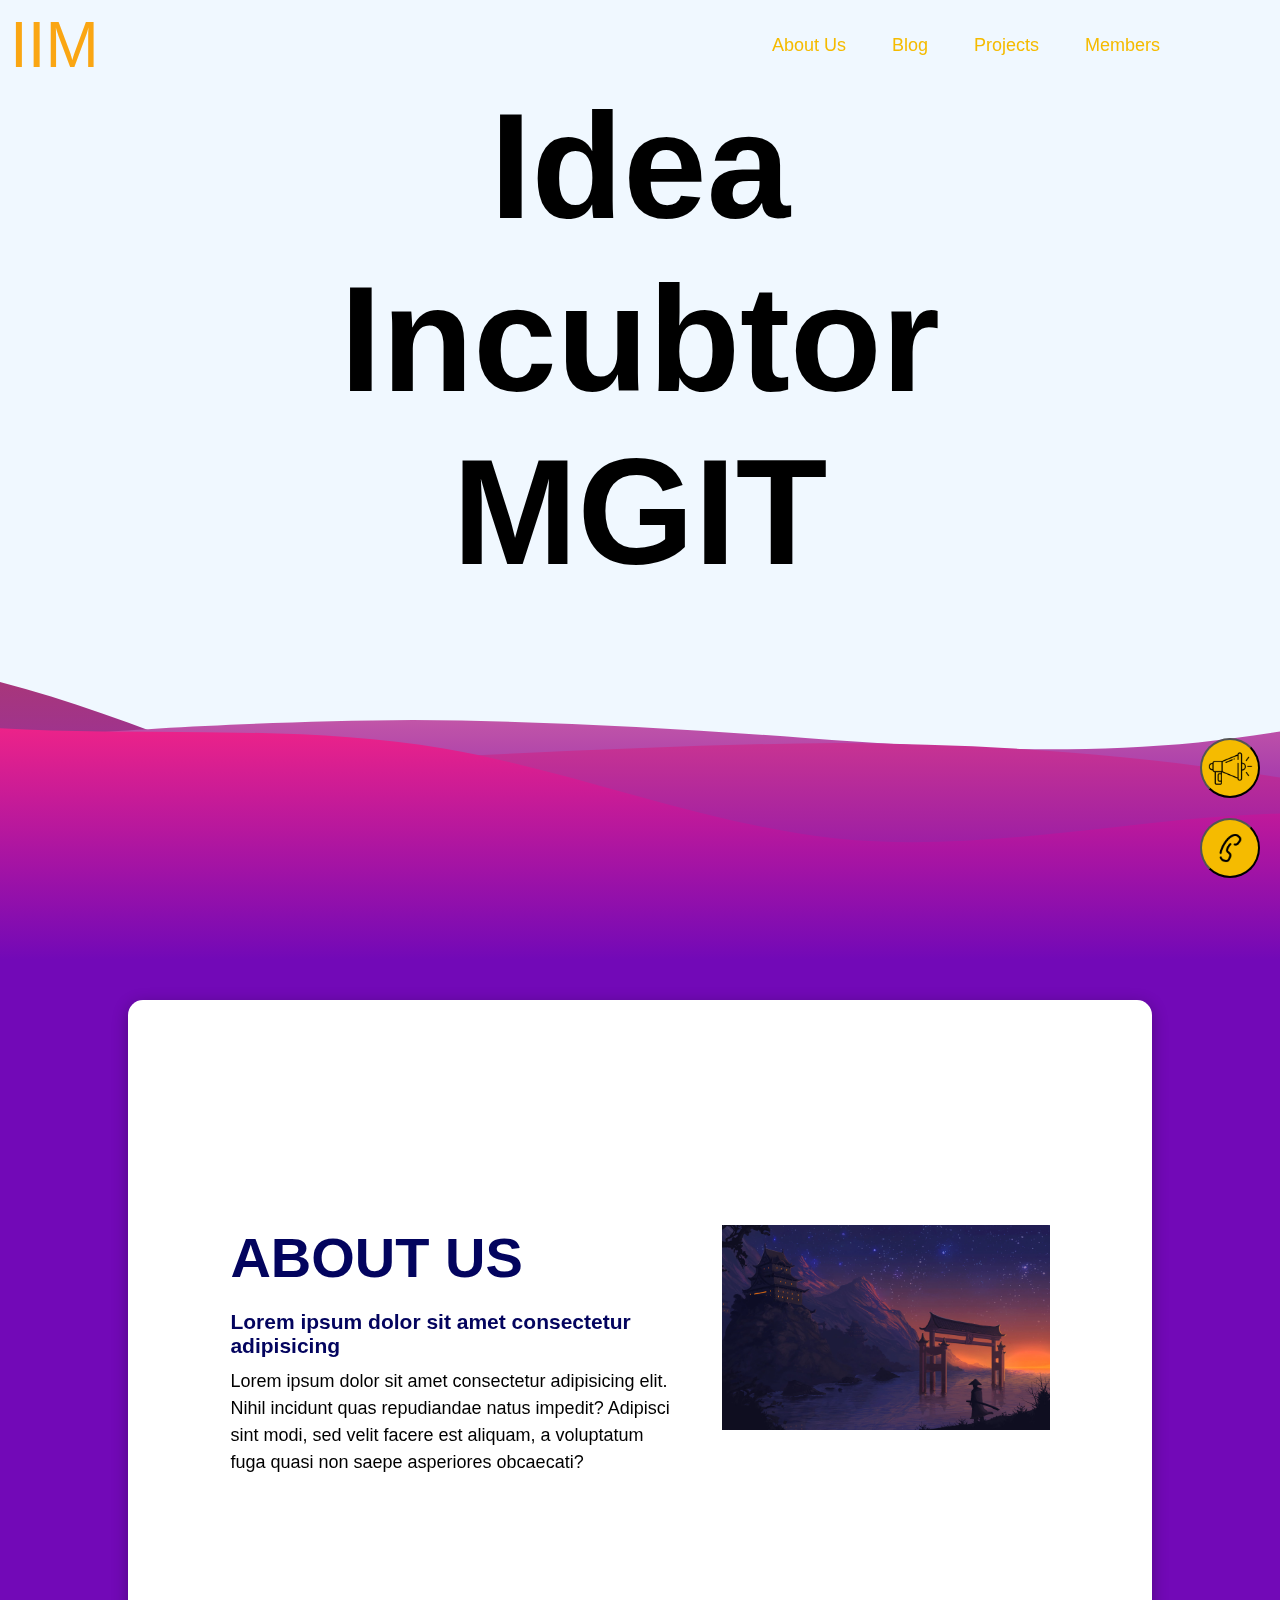
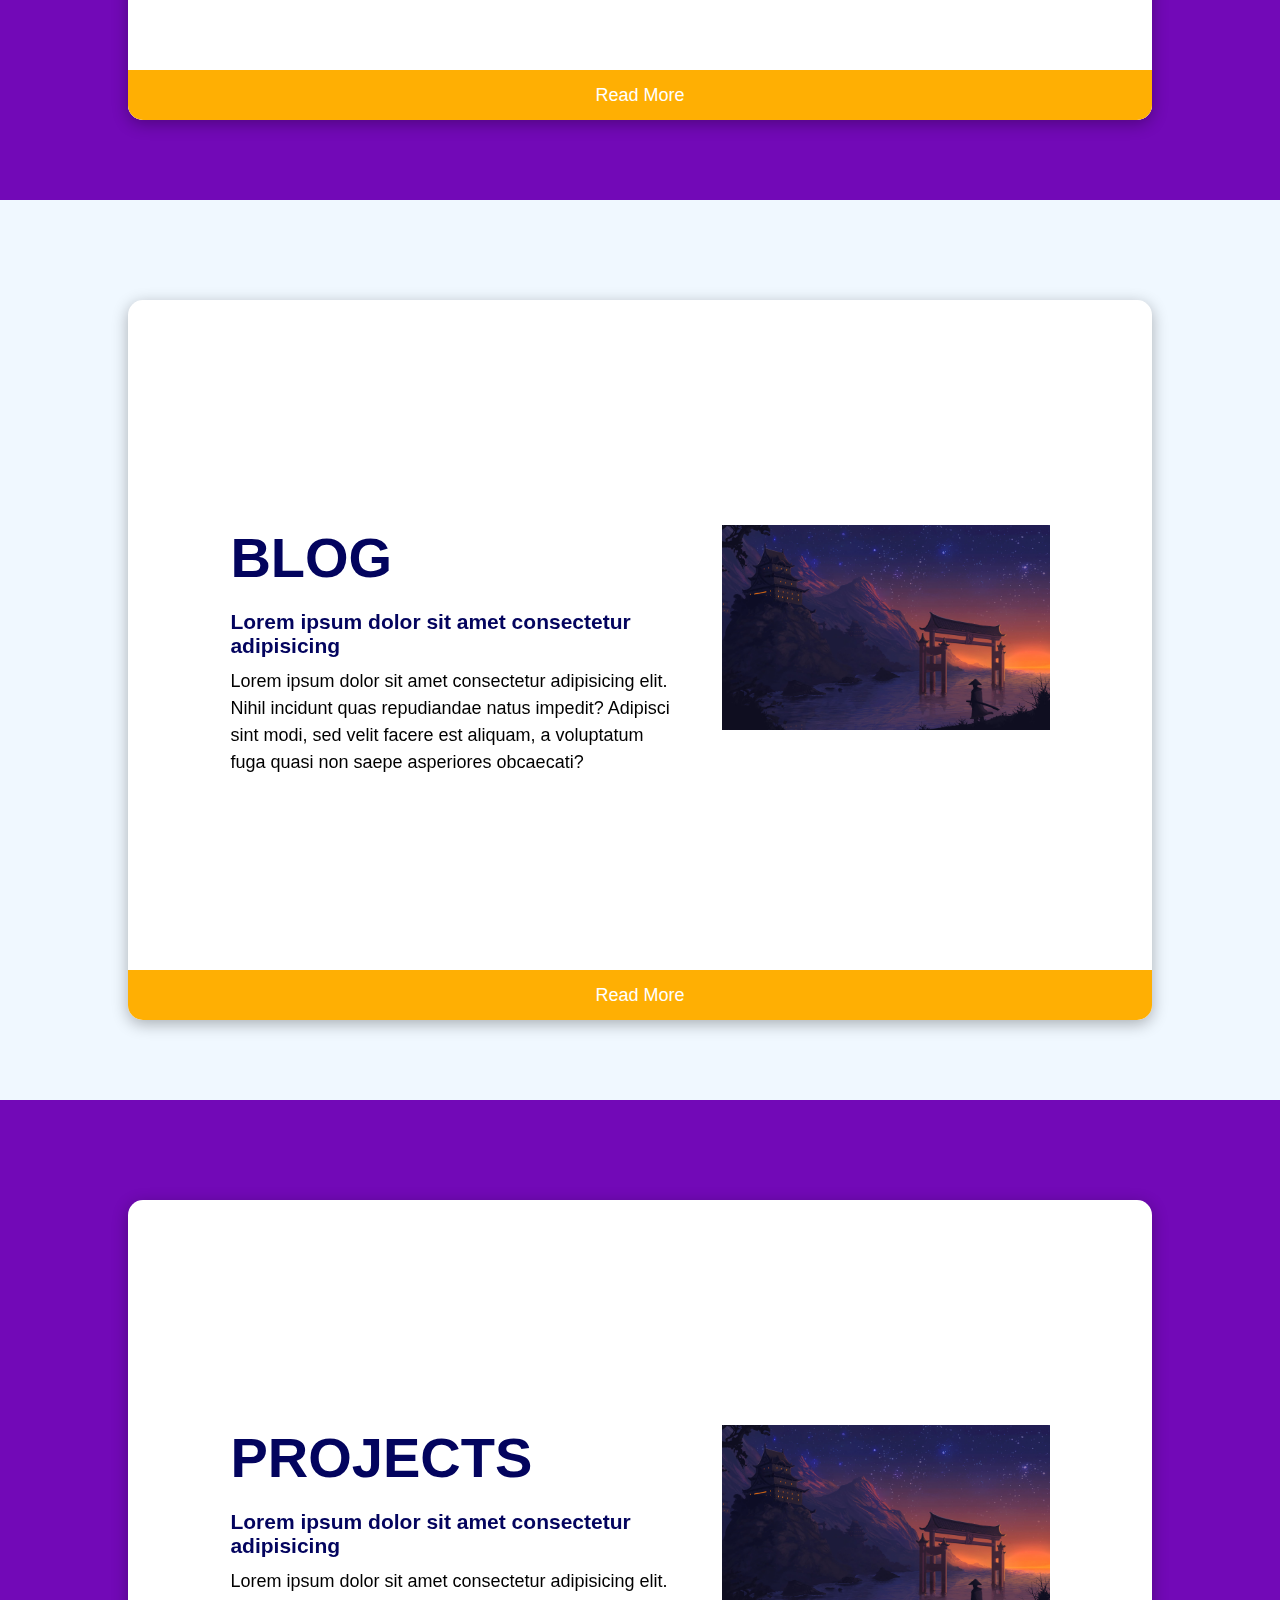
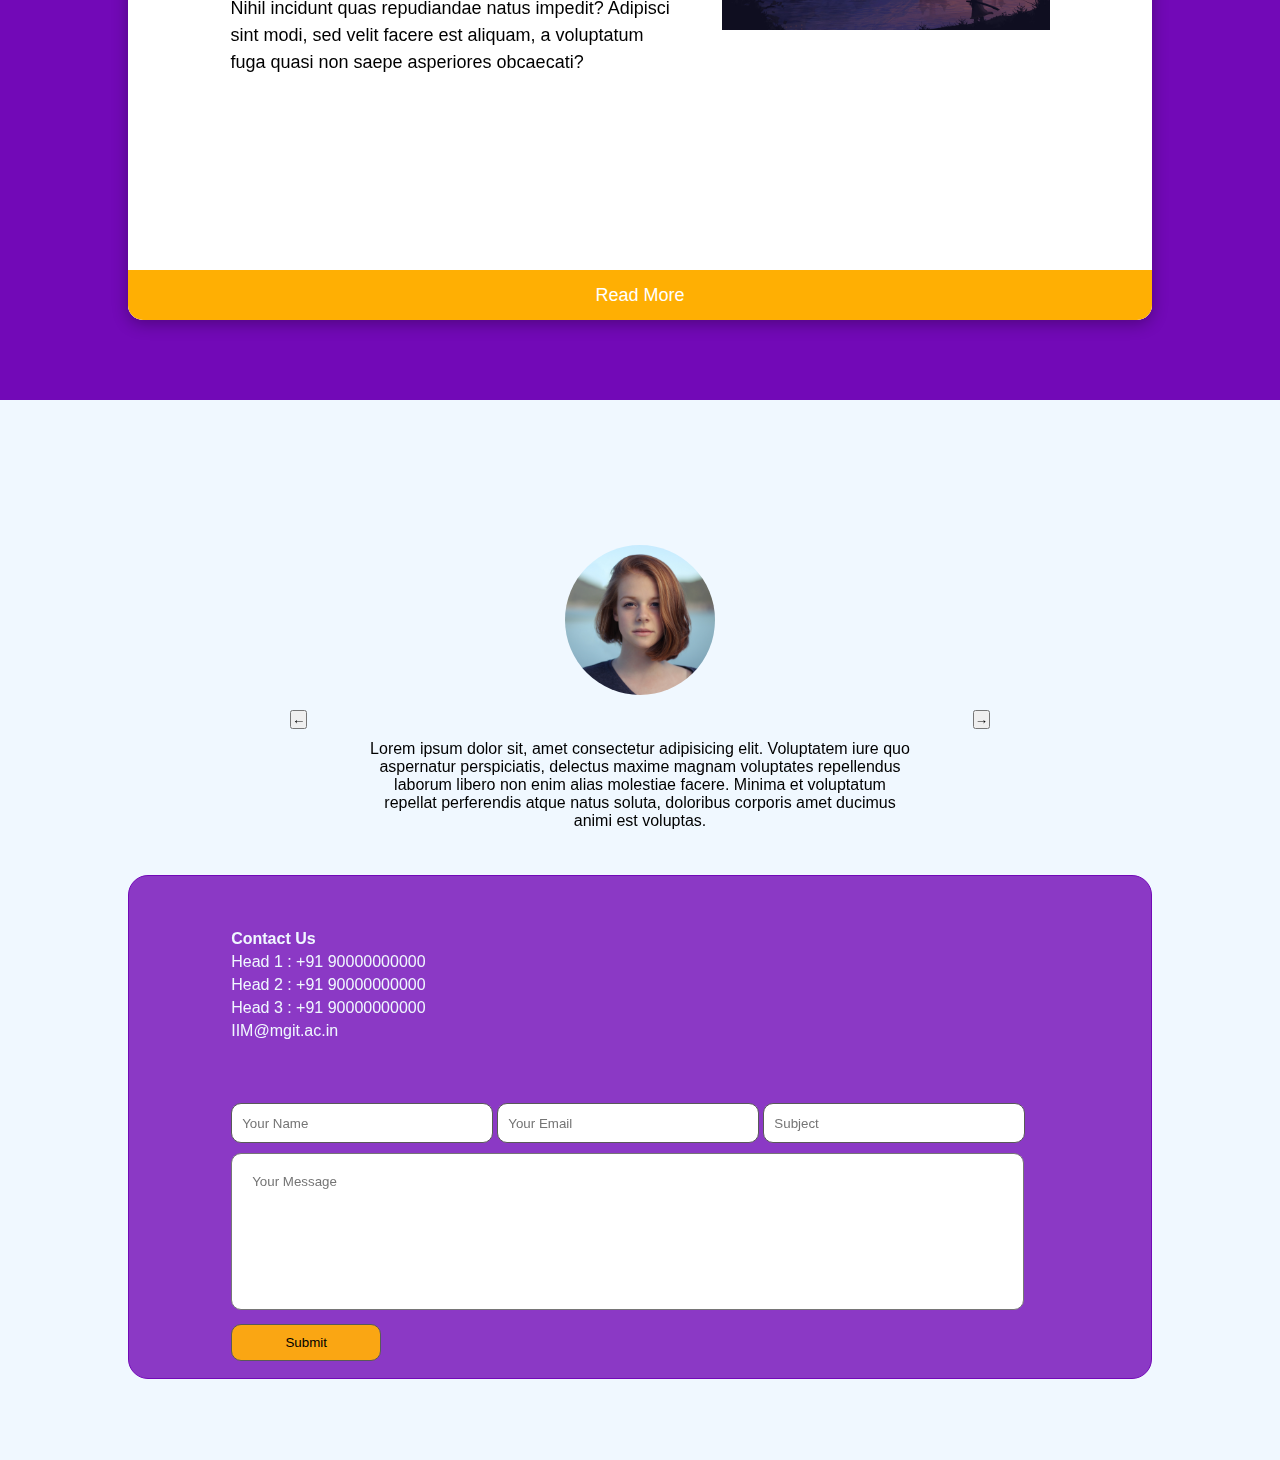
==== commit 21e1aac8: "updated" ====
--- a/IIM_website/index.html
+++ b/IIM_website/index.html
@@ -26,9 +26,9 @@
             <li><a href="#About_us" id="about-us">About Us</a></li>
             <li><a href="#Blog" id="blog">Blog</a></li>
             <li><a href="#Projects" id="projects">Projects</a></li>
-            <li><a href="#Contact" id="contacts">Contact Us</a></li>
             <li><a href="members/members.html" id="contacts">Members</a></li>
             <div class="dot"></div>
+            <div class="dot1"></div>
           </ul>
         </di>
       </div>
@@ -86,7 +86,7 @@
 
     <!-- Blog -->
     <div class="section" id="Blog">
-      <div class="seperator"></div>
+      <div class="seperator"></div>  
       <div class="box">
         <div class="container">
           <div class="content-section">
@@ -184,14 +184,17 @@
     
   <!-- Announcement Btn-->
   <div class="announcement">
-    <button></button>
+      <button></button>
   </div>
 
   <!-- Announcement Block -->
   <div class="announce">
     <div class="announce-matter">
       <p>
-        Lorem ipsum dolor sit amet consectetur adipisicing elit. Labore eligendi optio at ullam reiciendis amet?
+        <h3>Shark Tank MGIT</h3>
+        You'll have the opportunity to showcase your creativity, innovation, and business acumen to a panel of 
+        experienced judges who are startup founders themselves 
+        <a href="announcement/announcement.html" target="_blank"><button class="kmore">Know More</button></a>
       </p>
     </div>
   </div>
--- a/IIM_website/style.css
+++ b/IIM_website/style.css
@@ -21,7 +21,7 @@
 
 
 .navbar{
-    /* background-color: rgba(120, 118, 118, 0.1); */
+    height: 10vh;
     backdrop-filter: blur(4px);
     box-shadow: 0 4px 12px 0px rgba(0, 0, 0, 0.);
     width: 100vw;
@@ -45,51 +45,85 @@
     font-size: 18px;
 }
 
-.menu .menu-all li{
-    transition: .3s;
-}
 
 .menu .menu-all li a{
     color: #F5BB00;
 }
 
+.menu .menu-all li{
+    transition: all .1s ease-in-out;
+}
+
 .dot{
-    width: 6px;
-    height: 6px;
-    border-radius: 50%;
+    width: 30px;
+    height: 2px;
+    border-radius: 10px;
     opacity: 0;
     transform: translate(0px, 32px);
     transition: all .3s ease-in-out;
 }
 
+.menu li:hover{
+    transform: translateY(-2px);
+}
 
 .menu li:nth-child(1):hover ~ .dot{
     opacity: 1;
-    background: #FAA613;
-    transform: translate(-400px, 32px);
+    background: #F5BB00;
+    transform: translate(-400px, 25px);
 }
 
 .menu li:nth-child(2):hover ~ .dot{
     opacity: 1;
-    background: #FAA613;
-    transform: translate(-300px, 32px);
+    background: #F5BB00;
+    transform: translate(-298px, 25px);
 }
 
 .menu li:nth-child(3):hover ~ .dot{
     opacity: 1;
-    background: #FAA613;
-    transform: translate(-200px, 32px);
+    background: #F5BB00;
+    transform: translate(-200px, 25px);
 }
 
 .menu li:nth-child(4):hover ~ .dot{
     opacity: 1;
-    background: #FAA613;
-    transform: translate(-80px, 32px);
-}
-
-.menu li:hover {
-    transform: translateY(-3px);
-}
+    background: #F5BB00;
+    transform: translate(-82px, 25px);
+}
+
+.dot1{
+    width: 30px;
+    height: 2px;
+    border-radius: 10px;
+    opacity: 0;
+    transform: translate(0px, 0px);
+    transition: all .3s ease-in-out;
+}
+
+.menu li:nth-child(1):hover ~ .dot1{
+    opacity: 1;
+    background: #F5BB00;
+    transform: translate(-448px, 0px);
+}
+
+.menu li:nth-child(2):hover ~ .dot1{
+    opacity: 1;
+    background: #F5BB00;
+    transform: translate(-345px, 0px);
+}
+
+.menu li:nth-child(3):hover ~ .dot1{
+    opacity: 1;
+    background: #F5BB00;
+    transform: translate(-248px, 0px);
+}
+
+.menu li:nth-child(4):hover ~ .dot1{
+    opacity: 1;
+    background: #F5BB00;
+    transform: translate(-130px, 0px);
+}
+
 
 .menu li{
     padding:5px 14px
@@ -460,8 +494,9 @@
 
 /* Announce Msg */
 .announce{
+    z-index: 20;
     display: block;
-    width: 20vw;
+    width: 30vw;
     height: 30vh;
     border: #595959 solid 1px;
     background-color: rgba(255, 255, 255, 0.2);
@@ -474,6 +509,17 @@
     transform: translateX(120%);
 }
 
+.announce .kmore{
+    height: 40px;
+    width: 100%;
+    background-color: rgba(245, 187, 0, 0.5);
+    border: black solid 1px;
+    border-radius: 15px;
+    cursor: pointer;
+    margin-top: 20px;
+    
+}
+
 /* Call */
 
 .call{
@@ -496,17 +542,20 @@
 }
 
 @media only screen and (max-width: 768px){
+
+
     .menu{
-        height: 100vh;
+        z-index: 20;
+        height: 90vh;
         display: none;
         position: absolute;
-        top: 80px;
-        background-color: rgba(80, 79, 79, 0.1);
-        backdrop-filter: blur(4px);
+        top: 10vh;
+        background-color: rgba(80, 79, 79, 0.7);
         right: 0;
         left: 0;
         padding: 16px 0px;
     }
+
     .menu-all{
         height: 100%;
         display: flex;
@@ -529,31 +578,60 @@
 
     .menu li:nth-child(1):hover ~ .dot{
         opacity: 1;
-        background: yellow;
-        transform: translate(0px, -170px);
+        background: #F5BB00;
+        transform: translate(0px, -195px);
     }
 
     .menu li:nth-child(2):hover ~ .dot{
         opacity: 1;
-        background: yellow;
-        transform: translate(0px, -120px);
+        background: #F5BB00;
+        transform: translate(0px, -145px);
     }
 
     .menu li:nth-child(3):hover ~ .dot{
         opacity: 1;
-        background: yellow;
-        transform: translateY(-70px);
+        background: #F5BB00;
+        transform: translateY(-95px);
     }
 
     .menu li:nth-child(4):hover ~ .dot{
         opacity: 1;
-        background: yellow;
-        transform: translateY(-25px);
+        background: #F5BB00;
+        transform: translateY(-50px);
+    }
+
+    .dot1{
+        transform: translate(0px, 40px);
+    }
+
+    .menu li:nth-child(1):hover ~ .dot1{
+        opacity: 1;
+        background: #F5BB00;
+        transform: translate(0px, -190px);
+    }
+
+    .menu li:nth-child(2):hover ~ .dot1{
+        opacity: 1;
+        background: #F5BB00;
+        transform: translate(0px, -140px);
+    }
+
+    .menu li:nth-child(3):hover ~ .dot1{
+        opacity: 1;
+        background: #F5BB00;
+        transform: translateY(-90px);
+    }
+
+    .menu li:nth-child(4):hover ~ .dot1{
+        opacity: 1;
+        background: #F5BB00;
+        transform: translateY(-45px);
     }
 
     
 
     .hamburger{
+        color: #F5BB00;
         cursor: pointer;
     }
 
@@ -639,4 +717,9 @@
         height: 50px;
         width: 50px;
     }
-}
+
+    .announce{
+        width: 50vw;
+    }
+
+}